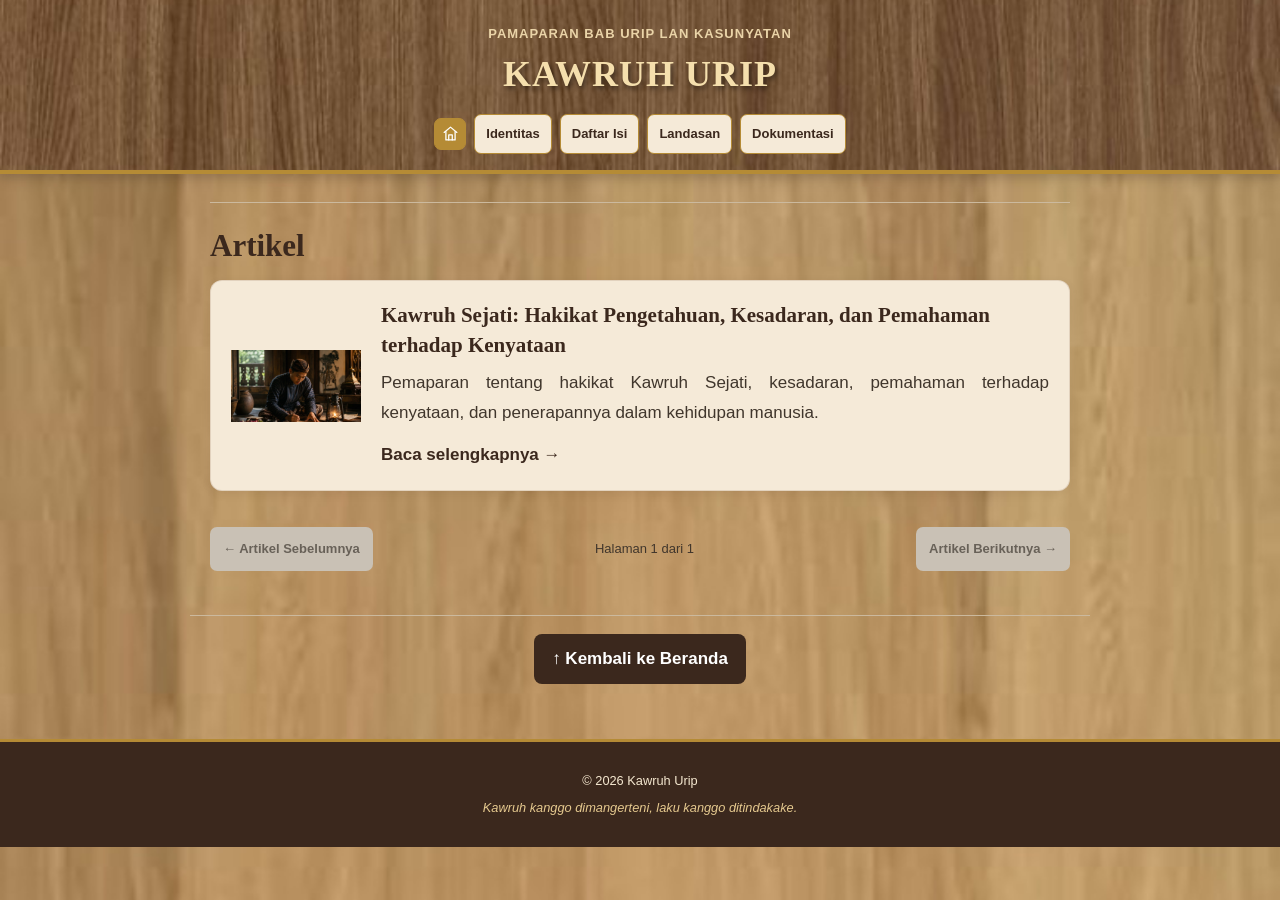
==== index.html @ ad3af2f4 "Refactor index.html for accessibility and responsiveness Updated HTML structure, improved accessibil" ====
<!DOCTYPE html>
<html lang="id">
<head>
  <meta charset="UTF-8">
  <meta name="viewport" content="width=device-width, initial-scale=1">

  <meta name="theme-color" content="#382719">
  <meta
    name="description"
    content="Kawruh Urip: pemahaman tentang hakikat kehidupan, kesadaran diri, budi pekerti, dan laku nyata dalam kehidupan manusia."
  >

  <title>Kawruh Urip | Kawruh dan Laku Kehidupan</title>

  <link rel="stylesheet" href="style.css?v=5">

  <style>
    :root {
      --cokelat: #3b281d;
      --kartu: #f5ead8;
      --teks: #40362c;
      --emas: #b58b35;
    }

    * {
      box-sizing: border-box;
    }

    html {
      scroll-behavior: smooth;
    }

    body {
      margin: 0;
      font-family: Arial, Helvetica, sans-serif;
      line-height: 1.8;
      color: var(--teks);
      background: #d8bd8b url("latar-kayu-terang.jpg")
        center top / 100% auto repeat-y;
    }

    /* KEPALA HALAMAN */
    .site-header {
      position: relative;
      padding: 22px 16px 0;
      text-align: center;
      color: white;
      background: #3b281d url("header-kayu-gelap.jpg")
        center center / cover no-repeat;
    }

    .header-shade {
      position: absolute;
      inset: 0;
      background: rgba(35, 22, 14, 0.35);
    }

    .header-content {
      position: relative;
      z-index: 1;
    }

    .eyebrow {
      margin: 0;
      font-size: 13px;
      letter-spacing: 1px;
    }

    .site-header h1 {
      margin: 6px 0 0;
      font-family: Georgia, "Times New Roman", serif;
      font-size: clamp(25px, 5vw, 36px);
      line-height: 1.3;
      letter-spacing: 1px;
    }

    /* NAVIGASI */
    nav {
      display: flex;
      flex-wrap: wrap;
      align-items: center;
      justify-content: center;
      gap: 8px;
      padding: 16px 8px;
    }

    nav a {
      display: inline-flex;
      align-items: center;
      justify-content: center;
      min-width: 0;
      padding: 7px 11px;
      border: 1px solid #b58b35;
      border-radius: 7px;
      background: #f5ead8;
      color: #3b281d;
      font-size: 13px;
      font-weight: bold;
      text-decoration: none;
      white-space: nowrap;
    }

    nav a:hover,
    nav a.terpilih {
      background: var(--emas);
      border-color: var(--emas);
      color: white;
    }

    nav a.tombol-beranda {
      flex: 0 0 32px;
      width: 32px;
      height: 32px;
      padding: 0;
    }

    nav a.tombol-beranda svg {
      display: block;
      width: 17px;
      height: 17px;
      fill: none;
      stroke: currentColor;
      stroke-width: 1.8;
      stroke-linecap: round;
      stroke-linejoin: round;
    }

    /* ISI HALAMAN */
    main {
      width: 100%;
      max-width: 900px;
      margin: 0 auto;
      padding: 24px 20px 30px;
    }

    h2 {
      margin: 0 0 14px;
      color: var(--cokelat);
      font-family: Georgia, "Times New Roman", serif;
      font-size: clamp(23px, 4.5vw, 31px);
      line-height: 1.35;
    }

    p {
      margin: 8px 0 14px;
    }

    .pemisah {
      height: 1px;
      margin: 4px 0 22px;
      border: 0;
      background: #cbb99e;
    }

    /* KARTU ARTIKEL */
    .kartu-artikel {
      display: flex;
      align-items: center;
      gap: 20px;
      padding: 20px;
      border: 1px solid rgba(112, 78, 43, 0.15);
      border-radius: 12px;
      background: var(--kartu);
      box-shadow: 0 3px 10px rgba(61, 40, 22, 0.08);
    }

    .kartu-artikel + .kartu-artikel {
      margin-top: 18px;
    }

    .gambar-artikel {
      flex: 0 0 130px;
      width: 130px;
      height: 155px;
      object-fit: contain;
      border-radius: 8px;
    }

    .isi-artikel {
      flex: 1;
      min-width: 0;
    }

    .judul-artikel {
      display: inline-block;
      margin-bottom: 8px;
      color: var(--cokelat);
      font-family: Georgia, "Times New Roman", serif;
      font-size: 21px;
      font-weight: bold;
      line-height: 1.4;
      text-decoration: none;
    }

    .ringkasan-artikel {
      margin: 0 0 12px;
      line-height: 1.75;
      text-align: justify;
      text-justify: inter-word;
    }

    .tautan {
      color: var(--cokelat);
      font-weight: bold;
      text-decoration: none;
    }

    .tautan:hover,
    .judul-artikel:hover {
      color: var(--emas);
      text-decoration: underline;
      text-underline-offset: 3px;
    }

    .pesan-kosong {
      padding: 18px;
      border: 1px solid #d2bd98;
      border-radius: 8px;
      background: #fffaf0;
      color: var(--cokelat);
    }

    /* NAVIGASI ANTARARTIKEL */
    .navigasi-artikel {
      display: flex;
      align-items: center;
      justify-content: space-between;
      gap: 10px;
      margin-top: 22px;
      padding: 14px 0;
    }

    .navigasi-artikel button {
      border: 0;
      border-radius: 7px;
      padding: 10px 13px;
      background: var(--cokelat);
      color: white;
      font-size: 13px;
      font-weight: bold;
      cursor: pointer;
    }

    .navigasi-artikel button:hover:not(:disabled) {
      background: var(--emas);
    }

    .navigasi-artikel button:disabled {
      background: #c9c1b5;
      color: #686158;
      cursor: not-allowed;
    }

    #nomor-halaman-artikel {
      color: var(--teks);
      font-size: 13px;
      text-align: center;
    }

    /* KEMBALI KE BERANDA */
    .tautan-blog {
      max-width: 900px;
      margin: 0 auto;
      padding: 18px 15px 25px;
      text-align: center;
      border-top: 1px solid #cbb99e;
    }

    .tautan-blog a {
      display: inline-block;
      padding: 10px 18px;
      border-radius: 8px;
      background: var(--cokelat);
      color: white;
      font-weight: bold;
      text-decoration: none;
    }

    .tautan-blog a:hover {
      background: var(--emas);
    }

    /* TOMBOL KEMBALI KE ATAS */
    #backToTop {
      position: fixed;
      right: 18px;
      bottom: 20px;
      z-index: 1000;
      width: 44px;
      height: 44px;
      border: 0;
      border-radius: 50%;
      background: var(--cokelat);
      color: white;
      font-size: 22px;
      font-weight: bold;
      box-shadow: 0 3px 10px rgba(0, 0, 0, 0.25);
      cursor: pointer;
      opacity: 0;
      visibility: hidden;
      transform: translateY(8px);
      transition:
        opacity 0.25s,
        transform 0.25s,
        visibility 0.25s;
    }

    #backToTop.visible {
      opacity: 1;
      visibility: visible;
      transform: translateY(0);
    }

    #backToTop:hover {
      background: var(--emas);
    }

    /* TAMPILAN TELEPON */
    @media (max-width: 560px) {
      .site-header {
        padding: 18px 12px 0;
      }

      .eyebrow {
        font-size: 11px;
      }

      nav {
        gap: 5px;
        padding: 12px 5px;
      }

      nav a {
        padding: 7px 8px;
        font-size: 11px;
      }

      nav a.tombol-beranda {
        flex-basis: 30px;
        width: 30px;
        height: 30px;
      }

      main {
        padding: 20px 17px 25px;
      }

      .kartu-artikel {
        flex-direction: column;
        align-items: stretch;
        gap: 12px;
        padding: 16px;
      }

      .gambar-artikel {
        width: 100%;
        height: 145px;
        flex-basis: auto;
      }

      .judul-artikel {
        font-size: 20px;
      }

      .ringkasan-artikel {
        text-align: justify;
        text-justify: inter-word;
      }

      .navigasi-artikel {
        gap: 6px;
      }

      .navigasi-artikel button {
        padding: 9px 8px;
        font-size: 11px;
      }

      #nomor-halaman-artikel {
        font-size: 11px;
      }

      #backToTop {
        right: 14px;
        bottom: 16px;
      }
    }

    @media (max-width: 360px) {
      nav {
        gap: 4px;
        padding-left: 4px;
        padding-right: 4px;
      }

      nav a {
        padding: 7px 6px;
        font-size: 10px;
      }

      nav a.tombol-beranda {
        flex-basis: 28px;
        width: 28px;
        height: 28px;
      }

      .navigasi-artikel button {
        padding: 8px 6px;
        font-size: 10px;
      }
    }
  </style>
</head>

<body>

  <!-- KEPALA HALAMAN -->
  <header class="site-header">
    <div class="header-shade" aria-hidden="true"></div>

    <div class="header-content">
      <p class="eyebrow">PAMAPARAN BAB URIP LAN KASUNYATAN</p>
      <h1>KAWRUH URIP</h1>

      <nav aria-label="Menu utama">
        <a
          href="index.html"
          class="tombol-beranda terpilih"
          aria-label="Beranda"
          title="Beranda"
        >
          <svg viewBox="0 0 24 24" aria-hidden="true">
            <path d="M3 10.5 12 3l9 7.5"></path>
            <path d="M5.5 9.5V21h13V9.5"></path>
            <path d="M9.5 21v-7h5v7"></path>
          </svg>
        </a>

        <a href="identitas.html">Identitas</a>
        <a href="daftar-isi.html">Daftar Isi</a>
        <a href="landasan.html">Landasan</a>
        <a href="dokumentasi.html">Dokumentasi</a>
      </nav>
    </div>
  </header>

  <!-- ISI BERANDA -->
  <main>
    <section id="beranda" aria-labelledby="judul-artikel-halaman">
      <hr class="pemisah">

      <h2 id="judul-artikel-halaman">Artikel</h2>

      <div id="daftar-artikel" aria-live="polite"></div>

      <p id="pesan-kosong" class="pesan-kosong" hidden>
        Artikel belum tersedia.
      </p>

      <div
        id="navigasi-artikel"
        class="navigasi-artikel"
        aria-label="Navigasi halaman artikel"
      >
        <button id="artikel-sebelumnya" type="button" disabled>
          ← Artikel Sebelumnya
        </button>

        <span id="nomor-halaman-artikel">Halaman 1 dari 1</span>

        <button id="artikel-berikutnya" type="button" disabled>
          Artikel Berikutnya →
        </button>
      </div>
    </section>
  </main>

  <!-- KEMBALI KE BERANDA -->
  <div class="tautan-blog">
    <a href="index.html">↑ Kembali ke Beranda</a>
  </div>

  <!-- FOOTER -->
  <div id="footer-container"></div>

  <!-- TOMBOL KEMBALI KE ATAS -->
  <button
    id="backToTop"
    class="back-to-top"
    type="button"
    aria-label="Kembali ke atas"
    title="Kembali ke atas"
  >↑</button>

  <!-- JAVASCRIPT -->
  <script src="daftar-artikel.js"></script>
  <script src="footer.js"></script>

  <script>
    (function () {
      var artikelPerHalaman = 3;
      var halamanArtikel = 0;

      var semuaArtikel = Array.isArray(window.DAFTAR_ARTIKEL)
        ? window.DAFTAR_ARTIKEL.filter(function (artikel) {
            return artikel &&
              typeof artikel.judul === "string" &&
              artikel.judul.trim() &&
              typeof artikel.url === "string" &&
              artikel.url.trim();
          })
        : [];

      var wadah = document.getElementById("daftar-artikel");
      var pesanKosong = document.getElementById("pesan-kosong");
      var tombolSebelumnya =
        document.getElementById("artikel-sebelumnya");
      var tombolBerikutnya =
        document.getElementById("artikel-berikutnya");
      var nomorHalaman =
        document.getElementById("nomor-halaman-artikel");
      var navigasiArtikel =
        document.getElementById("navigasi-artikel");

      function buatKartuArtikel(artikel) {
        var kartu = document.createElement("article");
        kartu.className = "kartu-artikel";

        if (artikel.gambar) {
          var gambar = document.createElement("img");
          gambar.src = artikel.gambar;
          gambar.alt = artikel.alt || artikel.judul;
          gambar.className = "gambar-artikel";
          gambar.loading = "lazy";
          kartu.appendChild(gambar);
        }

        var isi = document.createElement("div");
        isi.className = "isi-artikel";

        var judul = document.createElement("a");
        judul.href = artikel.url;
        judul.className = "judul-artikel";
        judul.textContent = artikel.judul;

        var ringkasan = document.createElement("p");
        ringkasan.className = "ringkasan-artikel";
        ringkasan.textContent = artikel.ringkasan || "";

        var tautan = document.createElement("a");
        tautan.href = artikel.url;
        tautan.className = "tautan";
        tautan.textContent = "Baca selengkapnya →";

        isi.append(judul, ringkasan, tautan);
        kartu.appendChild(isi);

        return kartu;
      }

      function tampilkanArtikel() {
        wadah.replaceChildren();

        if (semuaArtikel.length === 0) {
          pesanKosong.hidden = false;
          navigasiArtikel.hidden = true;
          return;
        }

        pesanKosong.hidden = true;
        navigasiArtikel.hidden = false;

        var totalHalaman = Math.ceil(
          semuaArtikel.length / artikelPerHalaman
        );

        if (halamanArtikel >= totalHalaman) {
          halamanArtikel = totalHalaman - 1;
        }

        var mulai = halamanArtikel * artikelPerHalaman;
        var artikelHalaman = semuaArtikel.slice(
          mulai,
          mulai + artikelPerHalaman
        );

        artikelHalaman.forEach(function (artikel) {
          wadah.appendChild(buatKartuArtikel(artikel));
        });

        nomorHalaman.textContent =
          "Halaman " + (halamanArtikel + 1) + " dari " + totalHalaman;

        tombolSebelumnya.disabled = halamanArtikel === 0;
        tombolBerikutnya.disabled =
          halamanArtikel >= totalHalaman - 1;
      }

      tombolSebelumnya.addEventListener("click", function () {
        if (halamanArtikel > 0) {
          halamanArtikel--;
          tampilkanArtikel();
        }
      });

      tombolBerikutnya.addEventListener("click", function () {
        var totalHalaman = Math.ceil(
          semuaArtikel.length / artikelPerHalaman
        );

        if (halamanArtikel < totalHalaman - 1) {
          halamanArtikel++;
          tampilkanArtikel();
        }
      });

      var backToTop = document.getElementById("backToTop");

      function updateBackToTop() {
        backToTop.classList.toggle(
          "visible",
          window.scrollY > 260
        );
      }

      window.addEventListener("scroll", updateBackToTop, {
        passive: true
      });

      backToTop.addEventListener("click", function () {
        window.scrollTo({
          top: 0,
          behavior: "smooth"
        });
      });

      tampilkanArtikel();
      updateBackToTop();
    })();
  </script>

</body>
</html>
---- style.css ----
/* ==========================================
   KAWRUH URIP — STYLE.CSS
   ========================================== */

:root {
  --kayu-gelap: #493222;
  --kayu-sedang: #76532f;
  --kayu-terang: #c6a477;
  --krem: #fffaf0;
  --teks: #3e3023;
  --emas: #c49a52;
}

/* RESET */
* {
  box-sizing: border-box;
}

html {
  scroll-behavior: smooth;
}

body {
  margin: 0;
  padding: 0;
  color: var(--teks);
  font-family: Georgia, "Times New Roman", serif;
  font-size: 17px;
  line-height: 1.8;
  background-color: var(--kayu-terang);
  background-image: url("latar-kayu-terang.jpg");
  background-repeat: repeat;
  background-position: left top;
}

a {
  overflow-wrap: anywhere;
}

button {
  font: inherit;
}

/* KEPALA HALAMAN */
.site-header {
  position: relative;
  padding: 38px 20px 25px;
  overflow: hidden;
  text-align: center;
  color: #fff8e9;
  background-color: var(--kayu-gelap);
  background-image: url("header-kayu-gelap.jpg");
  background-repeat: repeat;
  background-position: center top;
  border-bottom: 4px solid var(--emas);
  box-shadow: 0 4px 12px rgba(45, 29, 17, 0.25);
}

.header-shade {
  display: none;
}

.header-content {
  position: relative;
  width: 100%;
  max-width: 1100px;
  margin: 0 auto;
}

.eyebrow {
  margin: 0 0 8px;
  color: #ead4a8;
  font-size: 12px;
  font-weight: bold;
  letter-spacing: 2px;
}

.site-header h1 {
  margin: 0;
  color: #f5dfad;
  font-size: clamp(32px, 5vw, 48px);
  line-height: 1.25;
  letter-spacing: 2px;
  text-shadow: 2px 3px 5px rgba(0, 0, 0, 0.45);
}

.tagline {
  margin: 12px 0 16px;
  color: #fff4df;
  font-size: 16px;
}

/* NAVIGASI — TOMBOL HITAM DI ATAS LATAR KAYU */
#navigasi-container {
  display: block;
  width: 100%;
  margin: 12px auto 0;
  padding: 0;
  background: transparent;
}

#navigasi-container .menu-utama,
#navigasi-container .navigasi-utama {
  display: flex;
  flex-direction: row;
  flex-wrap: wrap;
  justify-content: center;
  align-items: center;
  gap: 8px;
  width: 100%;
  margin: 0 auto;
  padding: 8px 0;
  list-style: none;
  background: transparent;
  border: none;
  box-shadow: none;
}

#navigasi-container .menu-utama li,
#navigasi-container .navigasi-utama li {
  margin: 0;
  padding: 0;
  list-style: none;
}

#navigasi-container .menu-utama a,
#navigasi-container .navigasi-utama a,
#navigasi-container a.tombol-beranda {
  display: inline-flex;
  align-items: center;
  justify-content: center;
  min-height: 36px;
  margin: 0;
  padding: 8px 13px;
  border: none;
  border-radius: 6px;
  background: #17120e;
  color: #ffffff;
  font-family: Arial, sans-serif;
  font-size: 13px;
  font-weight: bold;
  line-height: 1.4;
  text-align: center;
  text-decoration: none;
  white-space: nowrap;
  box-shadow: none;
  cursor: pointer;
}

#navigasi-container .menu-utama a:hover,
#navigasi-container .menu-utama a.terpilih,
#navigasi-container .navigasi-utama a:hover,
#navigasi-container .navigasi-utama a.terpilih,
#navigasi-container a.tombol-beranda:hover {
  background: #000000;
  color: #ffffff;
}

#navigasi-container .menu-utama a.tombol-beranda {
  width: 36px;
  min-width: 36px;
  height: 36px;
  padding: 0;
}

#navigasi-container .menu-utama a.tombol-beranda svg {
  display: block;
  width: 18px;
  height: 18px;
  fill: none;
  stroke: #ffffff;
  stroke-width: 1.8;
  stroke-linecap: round;
  stroke-linejoin: round;
}

/* AREA ISI */
.page-wrap {
  width: min(1100px, calc(100% - 36px));
  margin: 32px auto;
}

.content-card,
.content-panel,
.article-content {
  padding: 26px;
  border: 1px solid #d2bd98;
  border-radius: 10px;
  background: var(--krem);
  color: var(--teks);
  box-shadow: 0 4px 14px rgba(63, 43, 25, 0.12);
}

.content-card > h2,
.content-panel > h2 {
  margin-top: 0;
  padding-bottom: 12px;
  border-bottom: 2px solid var(--emas);
  color: var(--kayu-gelap);
  font-size: 26px;
  line-height: 1.4;
}

.content-card h3,
.content-panel h3 {
  color: var(--kayu-gelap);
}

.content-card p,
.content-panel p,
.article-content p {
  line-height: 1.85;
}

/* PANEL IDENTITAS */
.identitas-panel {
  padding: 24px;
  line-height: 1.9;
}

.identitas-panel h2 {
  margin-top: 0;
  color: var(--kayu-gelap);
}

.identitas-panel h3 {
  margin-top: 26px;
  color: #65472e;
}

.identitas-panel p {
  margin-bottom: 16px;
  text-align: justify;
}

/* KARTU ARTIKEL BERANDA */
.artikel-beranda {
  display: grid;
  grid-template-columns: repeat(3, minmax(0, 1fr));
  gap: 18px;
  margin-top: 20px;
}

.kartu-beranda {
  min-width: 0;
  overflow: hidden;
  border: 1px solid #d2bd98;
  border-radius: 10px;
  background: var(--krem);
  color: var(--teks);
  box-shadow: 0 3px 8px rgba(63, 43, 25, 0.08);
}

.kartu-beranda img {
  display: block;
  width: 100%;
  aspect-ratio: 16 / 9;
  object-fit: cover;
}

.isi-kartu-beranda {
  padding: 15px;
}

.isi-kartu-beranda h2 {
  margin: 0 0 10px;
  color: var(--kayu-gelap);
  font-size: 18px;
  line-height: 1.5;
}

.isi-kartu-beranda p {
  font-size: 14px;
  line-height: 1.7;
}

.tautan-kartu-beranda {
  display: inline-block;
  margin-top: 8px;
  padding: 8px 12px;
  border: 1px solid #987447;
  border-radius: 6px;
  background: #17120e;
  color: #ffffff;
  text-decoration: none;
  font-size: 13px;
  font-weight: bold;
}

.tautan-kartu-beranda:hover {
  background: #000000;
  border-color: var(--emas);
}

.pesan-artikel {
  padding: 16px 0;
  line-height: 1.7;
}

.pesan-artikel[hidden] {
  display: none;
}

.tautan-daftar-lengkap {
  margin-top: 24px;
  text-align: center;
}

.tautan-daftar-lengkap a {
  color: var(--kayu-gelap);
  font-weight: bold;
}

/* DAFTAR ISI */
.daftar-isi,
.article-list {
  margin: 0;
  padding-left: 24px;
}

.daftar-isi li,
.article-list li {
  margin-bottom: 12px;
  padding-left: 4px;
}

.daftar-isi a,
.article-list a {
  color: var(--kayu-gelap);
  font-weight: bold;
  text-decoration: none;
}

.daftar-isi a:hover,
.article-list a:hover {
  color: #76532f;
  text-decoration: underline;
}

/* TOMBOL UMUM */
.button,
.btn {
  display: inline-block;
  padding: 10px 16px;
  border: 1px solid #76532f;
  border-radius: 6px;
  background: #17120e;
  color: #ffffff;
  text-decoration: none;
  cursor: pointer;
}

.button:hover,
.btn:hover {
  background: #000000;
}

/* GAMBAR IDENTITAS */
.gambar-identitas {
  display: block;
  width: min(100%, 420px);
  margin: 20px auto;
  border: 3px solid #d2bd98;
  border-radius: 8px;
  box-shadow: 0 4px 12px rgba(0, 0, 0, 0.15);
  object-fit: cover;
}

/* KUTIPAN */
blockquote {
  margin: 24px 0;
  padding: 14px 20px;
  border-left: 4px solid var(--emas);
  background: #f5ecd9;
  color: #493b2c;
  font-style: italic;
}

/* TOMBOL BERBAGI */
.tombol-share {
  display: flex;
  flex-direction: row;
  flex-wrap: nowrap;
  justify-content: center;
  align-items: center;
  gap: 14px;
  width: 100%;
  margin: 24px auto;
  text-align: center;
}

.tombol-share a,
.tombol-share button {
  display: inline-flex;
  flex: 0 0 34px;
  align-items: center;
  justify-content: center;
  width: 34px;
  height: 34px;
  padding: 0;
  border: none;
  background: transparent;
  cursor: pointer;
}

.tombol-share img {
  display: block;
  width: 28px;
  height: 28px;
  object-fit: contain;
}

/* FOOTER */
.site-footer {
  margin-top: 40px;
  padding: 26px 20px;
  border-top: 4px solid var(--emas);
  text-align: center;
  color: #fff8e9;
  background-color: var(--kayu-gelap);
  background-image: url("header-kayu-gelap.jpg");
  background-repeat: repeat;
  background-position: center top;
}

.footer-title {
  margin: 0 0 5px;
  color: #f5dfad;
  font-size: 20px;
  font-weight: bold;
  letter-spacing: 1px;
}

.copyright {
  margin: 0;
  color: #fff4df;
  font-size: 13px;
}

/* KEMBALI KE ATAS */
.back-to-top {
  position: fixed;
  right: 20px;
  bottom: 20px;
  z-index: 1000;
  display: none;
  width: 46px;
  height: 46px;
  padding: 0;
  border: 1px solid var(--emas);
  border-radius: 50%;
  background: #17120e;
  color: #ffffff;
  font-size: 25px;
  line-height: 1;
  cursor: pointer;
  box-shadow: 0 3px 10px rgba(0, 0, 0, 0.25);
}

.back-to-top:hover {
  background: #000000;
}

.back-to-top.show,
.back-to-top.visible {
  display: block;
}

/* TABLET */
@media (max-width: 900px) {
  .artikel-beranda {
    grid-template-columns: repeat(2, minmax(0, 1fr));
  }

  .page-wrap {
    width: calc(100% - 28px);
  }
}

/* PONSEL */
@media (max-width: 700px) {
  body {
    font-size: 16px;
  }

  .site-header {
    padding: 28px 14px 22px;
  }

  .eyebrow {
    font-size: 10px;
    letter-spacing: 1.4px;
  }

  .tagline {
    font-size: 14px;
  }

  #navigasi-container .menu-utama,
  #navigasi-container .navigasi-utama {
    gap: 5px;
    padding: 6px 0;
  }

  #navigasi-container .menu-utama a,
  #navigasi-container .navigasi-utama a,
  #navigasi-container a.tombol-beranda {
    min-height: 34px;
    padding: 7px 9px;
    font-size: 11px;
  }

  #navigasi-container .menu-utama a.tombol-beranda {
    width: 32px;
    min-width: 32px;
    height: 32px;
    padding: 0;
  }

  .page-wrap {
    width: calc(100% - 22px);
    margin: 20px auto;
  }

  .content-card,
  .content-panel,
  .article-content,
  .identitas-panel {
    padding: 18px;
  }

  .content-card > h2,
  .content-panel > h2 {
    font-size: 23px;
  }

  .artikel-beranda {
    grid-template-columns: 1fr;
    gap: 16px;
  }

  .site-footer {
    margin-top: 28px;
    padding: 22px 14px;
  }

  .back-to-top {
    right: 14px;
    bottom: 14px;
  }
}

/* PONSEL KECIL */
@media (max-width: 360px) {
  #navigasi-container .menu-utama,
  #navigasi-container .navigasi-utama {
    gap: 3px;
  }

  #navigasi-container .menu-utama a,
  #navigasi-container .navigasi-utama a,
  #navigasi-container a.tombol-beranda {
    padding: 7px 6px;
    font-size: 10px;
  }
}

/* AKSESIBILITAS */
@media (prefers-reduced-motion: reduce) {
  html {
    scroll-behavior: auto;
  }

  *,
  *::before,
  *::after {
    transition-duration: 0.01ms !important;
    animation-duration: 0.01ms !important;
    animation-iteration-count: 1 !important;
  }
}

.article-content p {
  text-align: justify;
  text-justify: inter-word;
}
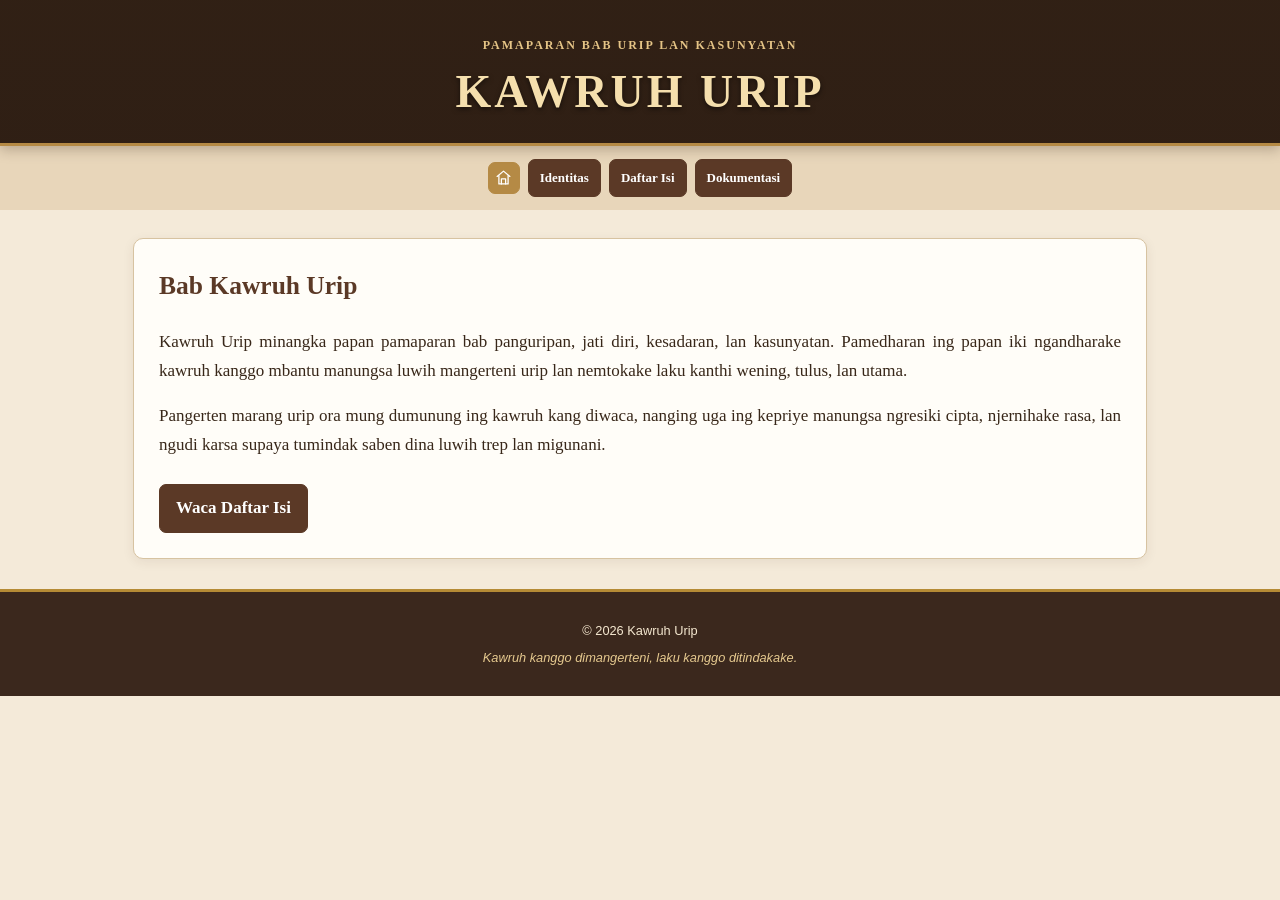
==== commit d181e65e: "Update index.html" ====
--- a/index.html
+++ b/index.html
@@ -7,81 +7,93 @@
   <meta name="theme-color" content="#382719">
   <meta
     name="description"
-    content="Kawruh Urip: pemahaman tentang hakikat kehidupan, kesadaran diri, budi pekerti, dan laku nyata dalam kehidupan manusia."
+    content="Kawruh Urip, kumpulan pemaparan tentang kehidupan, jati diri, kesadaran, dan kasunyatan."
   >
 
-  <title>Kawruh Urip | Kawruh dan Laku Kehidupan</title>
+  <title>Kawruh Urip | Pamaparan Bab Urip lan Kasunyatan</title>
 
   <link rel="stylesheet" href="style.css?v=5">
 
   <style>
     :root {
-      --cokelat: #3b281d;
-      --kartu: #f5ead8;
-      --teks: #40362c;
-      --emas: #b58b35;
+      --cokelat: #5b3926;
+      --emas: #b58a45;
+      --krem: #f4ead9;
+      --putih: #fffdf8;
+      --teks: #382719;
     }
 
     * {
       box-sizing: border-box;
     }
 
-    html {
-      scroll-behavior: smooth;
-    }
-
     body {
       margin: 0;
-      font-family: Arial, Helvetica, sans-serif;
-      line-height: 1.8;
+      background: var(--krem);
       color: var(--teks);
-      background: #d8bd8b url("latar-kayu-terang.jpg")
-        center top / 100% auto repeat-y;
-    }
-
-    /* KEPALA HALAMAN */
+      font-family: Georgia, "Times New Roman", serif;
+      line-height: 1.7;
+    }
+
     .site-header {
       position: relative;
-      padding: 22px 16px 0;
+      overflow: hidden;
+      padding: 35px 16px 22px;
       text-align: center;
-      color: white;
-      background: #3b281d url("header-kayu-gelap.jpg")
-        center center / cover no-repeat;
+      color: #f8e8c5;
+      background:
+        linear-gradient(
+          rgba(45, 29, 19, 0.68),
+          rgba(45, 29, 19, 0.78)
+        ),
+        url("gambar/kayu.jpg") center/cover,
+        #382719;
+      border-bottom: 3px solid var(--emas);
     }
 
     .header-shade {
       position: absolute;
       inset: 0;
-      background: rgba(35, 22, 14, 0.35);
+      background: linear-gradient(
+        135deg,
+        rgba(181, 138, 69, 0.12),
+        transparent 55%
+      );
+      pointer-events: none;
     }
 
     .header-content {
       position: relative;
       z-index: 1;
+      max-width: 1100px;
+      margin: 0 auto;
     }
 
     .eyebrow {
+      margin: 0 0 8px;
+      color: #e5c486;
+      font-size: 12px;
+      letter-spacing: 2px;
+      font-weight: bold;
+    }
+
+    .site-header h1 {
       margin: 0;
-      font-size: 13px;
-      letter-spacing: 1px;
-    }
-
-    .site-header h1 {
-      margin: 6px 0 0;
-      font-family: Georgia, "Times New Roman", serif;
-      font-size: clamp(25px, 5vw, 36px);
-      line-height: 1.3;
-      letter-spacing: 1px;
-    }
-
-    /* NAVIGASI */
+      color: #f5dfad;
+      font-size: clamp(30px, 5vw, 46px);
+      letter-spacing: 3px;
+      line-height: 1.25;
+      text-shadow: 0 2px 5px rgba(0, 0, 0, 0.55);
+    }
+
     nav {
       display: flex;
       flex-wrap: wrap;
       align-items: center;
       justify-content: center;
       gap: 8px;
-      padding: 16px 8px;
+      padding: 13px 8px;
+      background: #e8d6ba;
     }
 
     nav a {
@@ -90,10 +102,10 @@
       justify-content: center;
       min-width: 0;
       padding: 7px 11px;
-      border: 1px solid #b58b35;
+      border: 1px solid var(--cokelat);
       border-radius: 7px;
-      background: #f5ead8;
-      color: #3b281d;
+      background: var(--cokelat);
+      color: white;
       font-size: 13px;
       font-weight: bold;
       text-decoration: none;
@@ -119,210 +131,66 @@
       width: 17px;
       height: 17px;
       fill: none;
-      stroke: currentColor;
+      stroke: white;
       stroke-width: 1.8;
       stroke-linecap: round;
       stroke-linejoin: round;
     }
 
-    /* ISI HALAMAN */
     main {
-      width: 100%;
-      max-width: 900px;
-      margin: 0 auto;
-      padding: 24px 20px 30px;
-    }
-
-    h2 {
-      margin: 0 0 14px;
+      max-width: 1050px;
+      margin: 28px auto;
+      padding: 0 18px;
+    }
+
+    .konten-utama {
+      padding: 25px;
+      background: var(--putih);
+      border: 1px solid #d7c3a1;
+      border-radius: 10px;
+      box-shadow: 0 3px 12px rgba(62, 40, 22, 0.08);
+    }
+
+    .konten-utama h2 {
+      margin-top: 0;
       color: var(--cokelat);
-      font-family: Georgia, "Times New Roman", serif;
-      font-size: clamp(23px, 4.5vw, 31px);
-      line-height: 1.35;
-    }
-
-    p {
-      margin: 8px 0 14px;
-    }
-
-    .pemisah {
-      height: 1px;
-      margin: 4px 0 22px;
-      border: 0;
-      background: #cbb99e;
-    }
-
-    /* KARTU ARTIKEL */
-    .kartu-artikel {
-      display: flex;
-      align-items: center;
-      gap: 20px;
-      padding: 20px;
-      border: 1px solid rgba(112, 78, 43, 0.15);
-      border-radius: 12px;
-      background: var(--kartu);
-      box-shadow: 0 3px 10px rgba(61, 40, 22, 0.08);
-    }
-
-    .kartu-artikel + .kartu-artikel {
-      margin-top: 18px;
-    }
-
-    .gambar-artikel {
-      flex: 0 0 130px;
-      width: 130px;
-      height: 155px;
-      object-fit: contain;
-      border-radius: 8px;
-    }
-
-    .isi-artikel {
-      flex: 1;
-      min-width: 0;
-    }
-
-    .judul-artikel {
+    }
+
+    .konten-utama p {
+      margin: 0 0 16px;
+      text-align: justify;
+    }
+
+    .tautan-daftar-isi {
       display: inline-block;
-      margin-bottom: 8px;
-      color: var(--cokelat);
-      font-family: Georgia, "Times New Roman", serif;
-      font-size: 21px;
-      font-weight: bold;
-      line-height: 1.4;
-      text-decoration: none;
-    }
-
-    .ringkasan-artikel {
-      margin: 0 0 12px;
-      line-height: 1.75;
-      text-align: justify;
-      text-justify: inter-word;
-    }
-
-    .tautan {
-      color: var(--cokelat);
+      margin-top: 8px;
+      padding: 9px 16px;
+      border: 1px solid var(--cokelat);
+      border-radius: 7px;
+      background: var(--cokelat);
+      color: white;
       font-weight: bold;
       text-decoration: none;
     }
 
-    .tautan:hover,
-    .judul-artikel:hover {
-      color: var(--emas);
-      text-decoration: underline;
-      text-underline-offset: 3px;
-    }
-
-    .pesan-kosong {
-      padding: 18px;
-      border: 1px solid #d2bd98;
-      border-radius: 8px;
-      background: #fffaf0;
-      color: var(--cokelat);
-    }
-
-    /* NAVIGASI ANTARARTIKEL */
-    .navigasi-artikel {
-      display: flex;
-      align-items: center;
-      justify-content: space-between;
-      gap: 10px;
-      margin-top: 22px;
-      padding: 14px 0;
-    }
-
-    .navigasi-artikel button {
-      border: 0;
-      border-radius: 7px;
-      padding: 10px 13px;
-      background: var(--cokelat);
-      color: white;
-      font-size: 13px;
-      font-weight: bold;
-      cursor: pointer;
-    }
-
-    .navigasi-artikel button:hover:not(:disabled) {
+    .tautan-daftar-isi:hover {
       background: var(--emas);
-    }
-
-    .navigasi-artikel button:disabled {
-      background: #c9c1b5;
-      color: #686158;
-      cursor: not-allowed;
-    }
-
-    #nomor-halaman-artikel {
-      color: var(--teks);
-      font-size: 13px;
-      text-align: center;
-    }
-
-    /* KEMBALI KE BERANDA */
-    .tautan-blog {
-      max-width: 900px;
-      margin: 0 auto;
-      padding: 18px 15px 25px;
-      text-align: center;
-      border-top: 1px solid #cbb99e;
-    }
-
-    .tautan-blog a {
-      display: inline-block;
-      padding: 10px 18px;
-      border-radius: 8px;
-      background: var(--cokelat);
-      color: white;
-      font-weight: bold;
-      text-decoration: none;
-    }
-
-    .tautan-blog a:hover {
-      background: var(--emas);
-    }
-
-    /* TOMBOL KEMBALI KE ATAS */
-    #backToTop {
-      position: fixed;
-      right: 18px;
-      bottom: 20px;
-      z-index: 1000;
-      width: 44px;
-      height: 44px;
-      border: 0;
-      border-radius: 50%;
-      background: var(--cokelat);
-      color: white;
-      font-size: 22px;
-      font-weight: bold;
-      box-shadow: 0 3px 10px rgba(0, 0, 0, 0.25);
-      cursor: pointer;
-      opacity: 0;
-      visibility: hidden;
-      transform: translateY(8px);
-      transition:
-        opacity 0.25s,
-        transform 0.25s,
-        visibility 0.25s;
-    }
-
-    #backToTop.visible {
-      opacity: 1;
-      visibility: visible;
-      transform: translateY(0);
-    }
-
-    #backToTop:hover {
-      background: var(--emas);
-    }
-
-    /* TAMPILAN TELEPON */
+      border-color: var(--emas);
+      color: white;
+    }
+
     @media (max-width: 560px) {
       .site-header {
-        padding: 18px 12px 0;
+        padding: 28px 12px 18px;
       }
 
       .eyebrow {
-        font-size: 11px;
+        font-size: 10px;
+        letter-spacing: 1.5px;
+      }
+
+      .site-header h1 {
+        letter-spacing: 2px;
       }
 
       nav {
@@ -342,55 +210,18 @@
       }
 
       main {
-        padding: 20px 17px 25px;
-      }
-
-      .kartu-artikel {
-        flex-direction: column;
-        align-items: stretch;
-        gap: 12px;
-        padding: 16px;
-      }
-
-      .gambar-artikel {
-        width: 100%;
-        height: 145px;
-        flex-basis: auto;
-      }
-
-      .judul-artikel {
-        font-size: 20px;
-      }
-
-      .ringkasan-artikel {
-        text-align: justify;
-        text-justify: inter-word;
-      }
-
-      .navigasi-artikel {
-        gap: 6px;
-      }
-
-      .navigasi-artikel button {
-        padding: 9px 8px;
-        font-size: 11px;
-      }
-
-      #nomor-halaman-artikel {
-        font-size: 11px;
-      }
-
-      #backToTop {
-        right: 14px;
-        bottom: 16px;
+        margin: 18px auto;
+        padding: 0 12px;
+      }
+
+      .konten-utama {
+        padding: 18px;
       }
     }
 
     @media (max-width: 360px) {
       nav {
         gap: 4px;
-        padding-left: 4px;
-        padding-right: 4px;
       }
 
       nav a {
@@ -403,241 +234,62 @@
         width: 28px;
         height: 28px;
       }
-
-      .navigasi-artikel button {
-        padding: 8px 6px;
-        font-size: 10px;
-      }
     }
   </style>
 </head>
 
 <body>
 
-  <!-- KEPALA HALAMAN -->
   <header class="site-header">
     <div class="header-shade" aria-hidden="true"></div>
 
     <div class="header-content">
       <p class="eyebrow">PAMAPARAN BAB URIP LAN KASUNYATAN</p>
       <h1>KAWRUH URIP</h1>
-
-      <nav aria-label="Menu utama">
-        <a
-          href="index.html"
-          class="tombol-beranda terpilih"
-          aria-label="Beranda"
-          title="Beranda"
-        >
-          <svg viewBox="0 0 24 24" aria-hidden="true">
-            <path d="M3 10.5 12 3l9 7.5"></path>
-            <path d="M5.5 9.5V21h13V9.5"></path>
-            <path d="M9.5 21v-7h5v7"></path>
-          </svg>
-        </a>
-
-        <a href="identitas.html">Identitas</a>
-        <a href="daftar-isi.html">Daftar Isi</a>
-        <a href="landasan.html">Landasan</a>
-        <a href="dokumentasi.html">Dokumentasi</a>
-      </nav>
     </div>
   </header>
 
-  <!-- ISI BERANDA -->
+  <nav aria-label="Navigasi utama">
+    <a class="tombol-beranda terpilih" href="index.html" aria-label="Beranda" title="Beranda">
+      <svg viewBox="0 0 24 24" aria-hidden="true">
+        <path d="M3 10.5 12 3l9 7.5"></path>
+        <path d="M5.5 9.5V21h13V9.5"></path>
+        <path d="M9 21v-7h6v7"></path>
+      </svg>
+    </a>
+    <a href="identitas.html">Identitas</a>
+    <a href="daftar-isi.html">Daftar Isi</a>
+    <a href="dokumentasi.html">Dokumentasi</a>
+  </nav>
+
   <main>
-    <section id="beranda" aria-labelledby="judul-artikel-halaman">
-      <hr class="pemisah">
-
-      <h2 id="judul-artikel-halaman">Artikel</h2>
-
-      <div id="daftar-artikel" aria-live="polite"></div>
-
-      <p id="pesan-kosong" class="pesan-kosong" hidden>
-        Artikel belum tersedia.
+    <section class="konten-utama">
+      <h2>Bab Kawruh Urip</h2>
+
+      <p>
+        Kawruh Urip minangka papan pamaparan bab panguripan,
+        jati diri, kesadaran, lan kasunyatan. Pamedharan ing
+        papan iki ngandharake kawruh kanggo mbantu manungsa
+        luwih mangerteni urip lan nemtokake laku kanthi wening,
+        tulus, lan utama.
       </p>
 
-      <div
-        id="navigasi-artikel"
-        class="navigasi-artikel"
-        aria-label="Navigasi halaman artikel"
-      >
-        <button id="artikel-sebelumnya" type="button" disabled>
-          ← Artikel Sebelumnya
-        </button>
-
-        <span id="nomor-halaman-artikel">Halaman 1 dari 1</span>
-
-        <button id="artikel-berikutnya" type="button" disabled>
-          Artikel Berikutnya →
-        </button>
-      </div>
+      <p>
+        Pangerten marang urip ora mung dumunung ing kawruh
+        kang diwaca, nanging uga ing kepriye manungsa
+        ngresiki cipta, njernihake rasa, lan ngudi karsa
+        supaya tumindak saben dina luwih trep lan migunani.
+      </p>
+
+      <a class="tautan-daftar-isi" href="daftar-isi.html">
+        Waca Daftar Isi
+      </a>
     </section>
   </main>
 
-  <!-- KEMBALI KE BERANDA -->
-  <div class="tautan-blog">
-    <a href="index.html">↑ Kembali ke Beranda</a>
-  </div>
-
-  <!-- FOOTER -->
   <div id="footer-container"></div>
 
-  <!-- TOMBOL KEMBALI KE ATAS -->
-  <button
-    id="backToTop"
-    class="back-to-top"
-    type="button"
-    aria-label="Kembali ke atas"
-    title="Kembali ke atas"
-  >↑</button>
-
-  <!-- JAVASCRIPT -->
-  <script src="daftar-artikel.js"></script>
   <script src="footer.js"></script>
-
-  <script>
-    (function () {
-      var artikelPerHalaman = 3;
-      var halamanArtikel = 0;
-
-      var semuaArtikel = Array.isArray(window.DAFTAR_ARTIKEL)
-        ? window.DAFTAR_ARTIKEL.filter(function (artikel) {
-            return artikel &&
-              typeof artikel.judul === "string" &&
-              artikel.judul.trim() &&
-              typeof artikel.url === "string" &&
-              artikel.url.trim();
-          })
-        : [];
-
-      var wadah = document.getElementById("daftar-artikel");
-      var pesanKosong = document.getElementById("pesan-kosong");
-      var tombolSebelumnya =
-        document.getElementById("artikel-sebelumnya");
-      var tombolBerikutnya =
-        document.getElementById("artikel-berikutnya");
-      var nomorHalaman =
-        document.getElementById("nomor-halaman-artikel");
-      var navigasiArtikel =
-        document.getElementById("navigasi-artikel");
-
-      function buatKartuArtikel(artikel) {
-        var kartu = document.createElement("article");
-        kartu.className = "kartu-artikel";
-
-        if (artikel.gambar) {
-          var gambar = document.createElement("img");
-          gambar.src = artikel.gambar;
-          gambar.alt = artikel.alt || artikel.judul;
-          gambar.className = "gambar-artikel";
-          gambar.loading = "lazy";
-          kartu.appendChild(gambar);
-        }
-
-        var isi = document.createElement("div");
-        isi.className = "isi-artikel";
-
-        var judul = document.createElement("a");
-        judul.href = artikel.url;
-        judul.className = "judul-artikel";
-        judul.textContent = artikel.judul;
-
-        var ringkasan = document.createElement("p");
-        ringkasan.className = "ringkasan-artikel";
-        ringkasan.textContent = artikel.ringkasan || "";
-
-        var tautan = document.createElement("a");
-        tautan.href = artikel.url;
-        tautan.className = "tautan";
-        tautan.textContent = "Baca selengkapnya →";
-
-        isi.append(judul, ringkasan, tautan);
-        kartu.appendChild(isi);
-
-        return kartu;
-      }
-
-      function tampilkanArtikel() {
-        wadah.replaceChildren();
-
-        if (semuaArtikel.length === 0) {
-          pesanKosong.hidden = false;
-          navigasiArtikel.hidden = true;
-          return;
-        }
-
-        pesanKosong.hidden = true;
-        navigasiArtikel.hidden = false;
-
-        var totalHalaman = Math.ceil(
-          semuaArtikel.length / artikelPerHalaman
-        );
-
-        if (halamanArtikel >= totalHalaman) {
-          halamanArtikel = totalHalaman - 1;
-        }
-
-        var mulai = halamanArtikel * artikelPerHalaman;
-        var artikelHalaman = semuaArtikel.slice(
-          mulai,
-          mulai + artikelPerHalaman
-        );
-
-        artikelHalaman.forEach(function (artikel) {
-          wadah.appendChild(buatKartuArtikel(artikel));
-        });
-
-        nomorHalaman.textContent =
-          "Halaman " + (halamanArtikel + 1) + " dari " + totalHalaman;
-
-        tombolSebelumnya.disabled = halamanArtikel === 0;
-        tombolBerikutnya.disabled =
-          halamanArtikel >= totalHalaman - 1;
-      }
-
-      tombolSebelumnya.addEventListener("click", function () {
-        if (halamanArtikel > 0) {
-          halamanArtikel--;
-          tampilkanArtikel();
-        }
-      });
-
-      tombolBerikutnya.addEventListener("click", function () {
-        var totalHalaman = Math.ceil(
-          semuaArtikel.length / artikelPerHalaman
-        );
-
-        if (halamanArtikel < totalHalaman - 1) {
-          halamanArtikel++;
-          tampilkanArtikel();
-        }
-      });
-
-      var backToTop = document.getElementById("backToTop");
-
-      function updateBackToTop() {
-        backToTop.classList.toggle(
-          "visible",
-          window.scrollY > 260
-        );
-      }
-
-      window.addEventListener("scroll", updateBackToTop, {
-        passive: true
-      });
-
-      backToTop.addEventListener("click", function () {
-        window.scrollTo({
-          top: 0,
-          behavior: "smooth"
-        });
-      });
-
-      tampilkanArtikel();
-      updateBackToTop();
-    })();
-  </script>
 
 </body>
 </html>
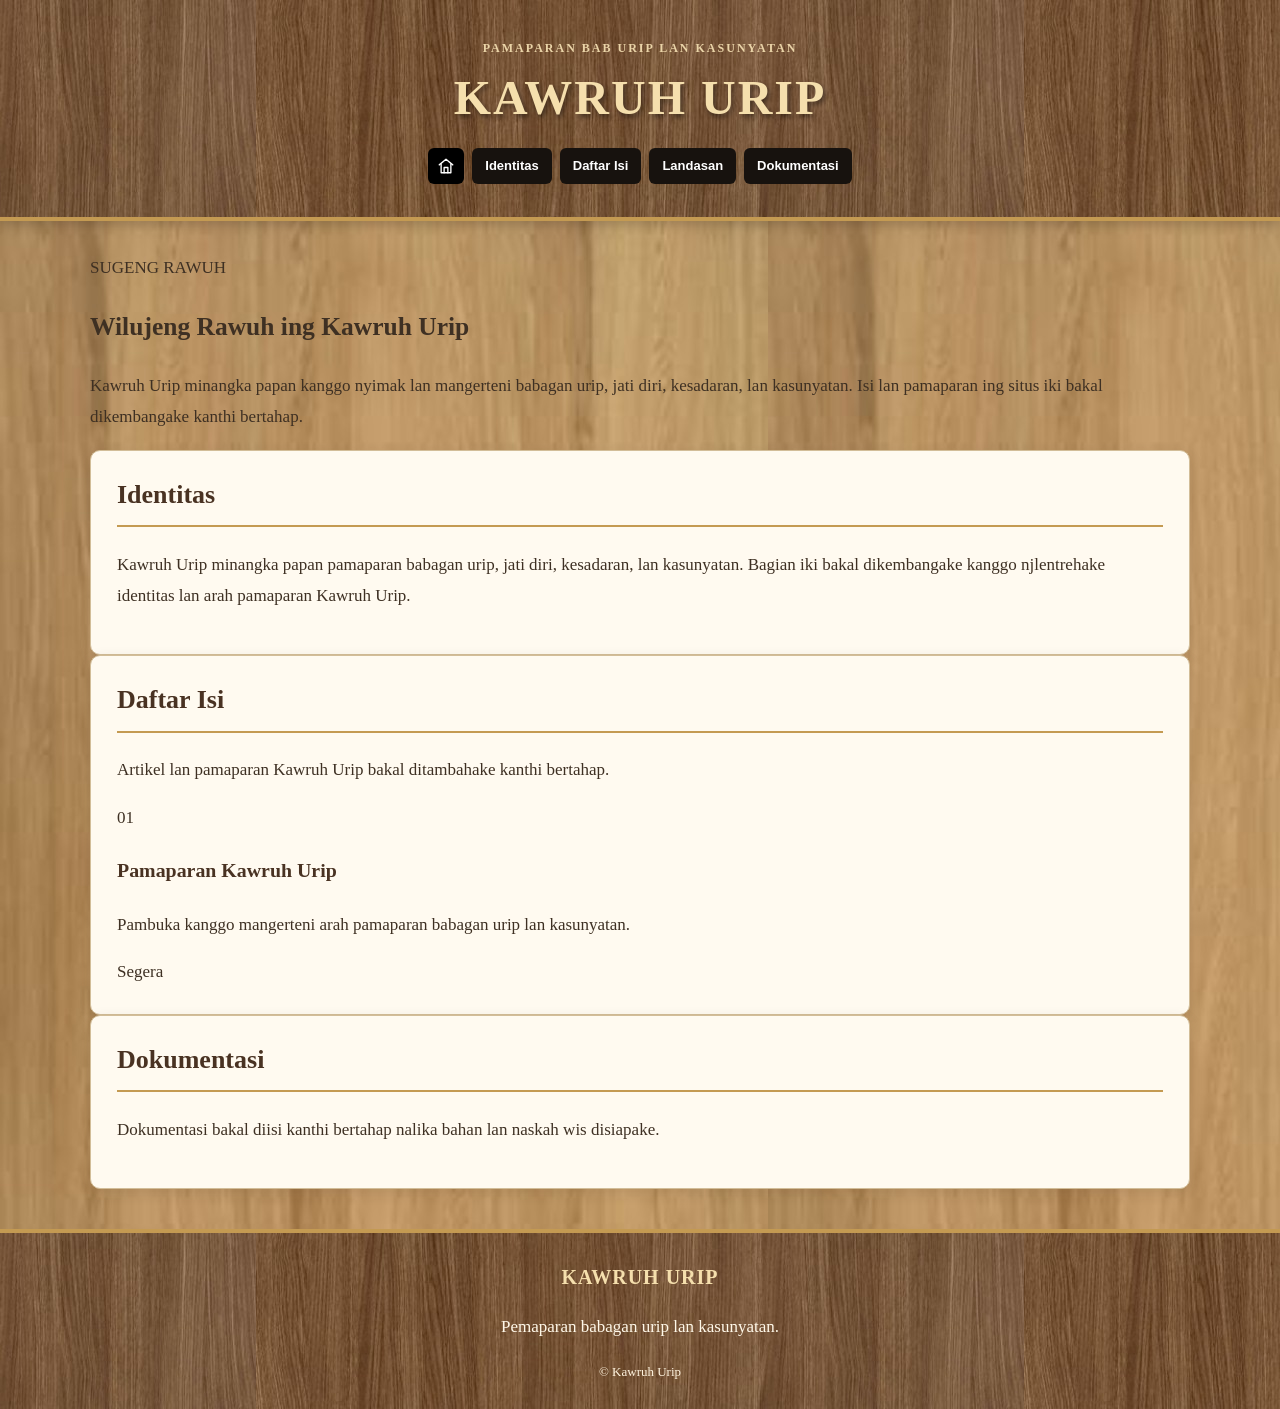
==== commit 51142435: "Revise HTML structure and content for clarity Updated meta description and title for clarity. Added " ====
--- a/index.html
+++ b/index.html
@@ -4,292 +4,116 @@
   <meta charset="UTF-8">
   <meta name="viewport" content="width=device-width, initial-scale=1">
 
-  <meta name="theme-color" content="#382719">
   <meta
     name="description"
-    content="Kawruh Urip, kumpulan pemaparan tentang kehidupan, jati diri, kesadaran, dan kasunyatan."
+    content="Kawruh Urip: pemaparan tentang urip, jati diri, kesadaran, dan kasunyatan."
   >
+  <meta name="theme-color" content="#382719">
 
-  <title>Kawruh Urip | Pamaparan Bab Urip lan Kasunyatan</title>
+  <title>Kawruh Urip | Pemaparan Bab Urip lan Kasunyatan</title>
 
   <link rel="stylesheet" href="style.css?v=5">
-
-  <style>
-    :root {
-      --cokelat: #5b3926;
-      --emas: #b58a45;
-      --krem: #f4ead9;
-      --putih: #fffdf8;
-      --teks: #382719;
-    }
-
-    * {
-      box-sizing: border-box;
-    }
-
-    body {
-      margin: 0;
-      background: var(--krem);
-      color: var(--teks);
-      font-family: Georgia, "Times New Roman", serif;
-      line-height: 1.7;
-    }
-
-    .site-header {
-      position: relative;
-      overflow: hidden;
-      padding: 35px 16px 22px;
-      text-align: center;
-      color: #f8e8c5;
-      background:
-        linear-gradient(
-          rgba(45, 29, 19, 0.68),
-          rgba(45, 29, 19, 0.78)
-        ),
-        url("gambar/kayu.jpg") center/cover,
-        #382719;
-      border-bottom: 3px solid var(--emas);
-    }
-
-    .header-shade {
-      position: absolute;
-      inset: 0;
-      background: linear-gradient(
-        135deg,
-        rgba(181, 138, 69, 0.12),
-        transparent 55%
-      );
-      pointer-events: none;
-    }
-
-    .header-content {
-      position: relative;
-      z-index: 1;
-      max-width: 1100px;
-      margin: 0 auto;
-    }
-
-    .eyebrow {
-      margin: 0 0 8px;
-      color: #e5c486;
-      font-size: 12px;
-      letter-spacing: 2px;
-      font-weight: bold;
-    }
-
-    .site-header h1 {
-      margin: 0;
-      color: #f5dfad;
-      font-size: clamp(30px, 5vw, 46px);
-      letter-spacing: 3px;
-      line-height: 1.25;
-      text-shadow: 0 2px 5px rgba(0, 0, 0, 0.55);
-    }
-
-    nav {
-      display: flex;
-      flex-wrap: wrap;
-      align-items: center;
-      justify-content: center;
-      gap: 8px;
-      padding: 13px 8px;
-      background: #e8d6ba;
-    }
-
-    nav a {
-      display: inline-flex;
-      align-items: center;
-      justify-content: center;
-      min-width: 0;
-      padding: 7px 11px;
-      border: 1px solid var(--cokelat);
-      border-radius: 7px;
-      background: var(--cokelat);
-      color: white;
-      font-size: 13px;
-      font-weight: bold;
-      text-decoration: none;
-      white-space: nowrap;
-    }
-
-    nav a:hover,
-    nav a.terpilih {
-      background: var(--emas);
-      border-color: var(--emas);
-      color: white;
-    }
-
-    nav a.tombol-beranda {
-      flex: 0 0 32px;
-      width: 32px;
-      height: 32px;
-      padding: 0;
-    }
-
-    nav a.tombol-beranda svg {
-      display: block;
-      width: 17px;
-      height: 17px;
-      fill: none;
-      stroke: white;
-      stroke-width: 1.8;
-      stroke-linecap: round;
-      stroke-linejoin: round;
-    }
-
-    main {
-      max-width: 1050px;
-      margin: 28px auto;
-      padding: 0 18px;
-    }
-
-    .konten-utama {
-      padding: 25px;
-      background: var(--putih);
-      border: 1px solid #d7c3a1;
-      border-radius: 10px;
-      box-shadow: 0 3px 12px rgba(62, 40, 22, 0.08);
-    }
-
-    .konten-utama h2 {
-      margin-top: 0;
-      color: var(--cokelat);
-    }
-
-    .konten-utama p {
-      margin: 0 0 16px;
-      text-align: justify;
-    }
-
-    .tautan-daftar-isi {
-      display: inline-block;
-      margin-top: 8px;
-      padding: 9px 16px;
-      border: 1px solid var(--cokelat);
-      border-radius: 7px;
-      background: var(--cokelat);
-      color: white;
-      font-weight: bold;
-      text-decoration: none;
-    }
-
-    .tautan-daftar-isi:hover {
-      background: var(--emas);
-      border-color: var(--emas);
-      color: white;
-    }
-
-    @media (max-width: 560px) {
-      .site-header {
-        padding: 28px 12px 18px;
-      }
-
-      .eyebrow {
-        font-size: 10px;
-        letter-spacing: 1.5px;
-      }
-
-      .site-header h1 {
-        letter-spacing: 2px;
-      }
-
-      nav {
-        gap: 5px;
-        padding: 12px 5px;
-      }
-
-      nav a {
-        padding: 7px 8px;
-        font-size: 11px;
-      }
-
-      nav a.tombol-beranda {
-        flex-basis: 30px;
-        width: 30px;
-        height: 30px;
-      }
-
-      main {
-        margin: 18px auto;
-        padding: 0 12px;
-      }
-
-      .konten-utama {
-        padding: 18px;
-      }
-    }
-
-    @media (max-width: 360px) {
-      nav {
-        gap: 4px;
-      }
-
-      nav a {
-        padding: 7px 6px;
-        font-size: 10px;
-      }
-
-      nav a.tombol-beranda {
-        flex-basis: 28px;
-        width: 28px;
-        height: 28px;
-      }
-    }
-  </style>
 </head>
 
 <body>
 
+  <!-- KEPALA HALAMAN -->
   <header class="site-header">
     <div class="header-shade" aria-hidden="true"></div>
 
     <div class="header-content">
       <p class="eyebrow">PAMAPARAN BAB URIP LAN KASUNYATAN</p>
       <h1>KAWRUH URIP</h1>
+      <div id="navigasi-container"></div>
     </div>
   </header>
 
-  <nav aria-label="Navigasi utama">
-    <a class="tombol-beranda terpilih" href="index.html" aria-label="Beranda" title="Beranda">
-      <svg viewBox="0 0 24 24" aria-hidden="true">
-        <path d="M3 10.5 12 3l9 7.5"></path>
-        <path d="M5.5 9.5V21h13V9.5"></path>
-        <path d="M9 21v-7h6v7"></path>
-      </svg>
-    </a>
-    <a href="identitas.html">Identitas</a>
-    <a href="daftar-isi.html">Daftar Isi</a>
-    <a href="dokumentasi.html">Dokumentasi</a>
-  </nav>
+  <!-- ISI BERANDA -->
+  <main class="page-wrap">
 
-  <main>
-    <section class="konten-utama">
-      <h2>Bab Kawruh Urip</h2>
+    <section class="welcome paper">
+      <p class="section-kicker">SUGENG RAWUH</p>
+
+      <h2>Wilujeng Rawuh ing Kawruh Urip</h2>
 
       <p>
-        Kawruh Urip minangka papan pamaparan bab panguripan,
-        jati diri, kesadaran, lan kasunyatan. Pamedharan ing
-        papan iki ngandharake kawruh kanggo mbantu manungsa
-        luwih mangerteni urip lan nemtokake laku kanthi wening,
-        tulus, lan utama.
+        Kawruh Urip minangka papan kanggo nyimak lan mangerteni
+        babagan urip, jati diri, kesadaran, lan kasunyatan.
+        Isi lan pamaparan ing situs iki bakal dikembangake
+        kanthi bertahap.
+      </p>
+    </section>
+
+    <section id="identitas" class="content-card">
+      <h2>Identitas</h2>
+
+      <p>
+        Kawruh Urip minangka papan pamaparan babagan urip,
+        jati diri, kesadaran, lan kasunyatan.
+        Bagian iki bakal dikembangake kanggo njlentrehake
+        identitas lan arah pamaparan Kawruh Urip.
+      </p>
+    </section>
+
+    <section id="daftar-isi" class="content-card">
+      <h2>Daftar Isi</h2>
+
+      <p>
+        Artikel lan pamaparan Kawruh Urip bakal ditambahake
+        kanthi bertahap.
       </p>
 
+      <div class="article-placeholder">
+        <span class="article-mark">01</span>
+
+        <div>
+          <h3>Pamaparan Kawruh Urip</h3>
+
+          <p>
+            Pambuka kanggo mangerteni arah pamaparan
+            babagan urip lan kasunyatan.
+          </p>
+        </div>
+
+        <span class="coming-soon">Segera</span>
+      </div>
+    </section>
+
+    <section id="dokumentasi" class="content-card">
+      <h2>Dokumentasi</h2>
+
       <p>
-        Pangerten marang urip ora mung dumunung ing kawruh
-        kang diwaca, nanging uga ing kepriye manungsa
-        ngresiki cipta, njernihake rasa, lan ngudi karsa
-        supaya tumindak saben dina luwih trep lan migunani.
+        Dokumentasi bakal diisi kanthi bertahap
+        nalika bahan lan naskah wis disiapake.
       </p>
+    </section>
 
-      <a class="tautan-daftar-isi" href="daftar-isi.html">
-        Waca Daftar Isi
-      </a>
-    </section>
   </main>
 
-  <div id="footer-container"></div>
+  <!-- FOOTER -->
+  <footer class="site-footer">
+    <p class="footer-title">KAWRUH URIP</p>
 
-  <script src="footer.js"></script>
+    <p class="footer-note">
+      Pemaparan babagan urip lan kasunyatan.
+    </p>
+
+    <p class="copyright">
+      © Kawruh Urip
+    </p>
+  </footer>
+
+  <!-- TOMBOL KEMBALI KE ATAS -->
+  <button
+    id="backToTop"
+    class="back-to-top"
+    type="button"
+    aria-label="Kembali ke atas"
+  >↑</button>
+
+  <!-- JAVASCRIPT -->
+  <script src="navigasi.js"></script>
+  <script src="script.js"></script>
 
 </body>
 </html>
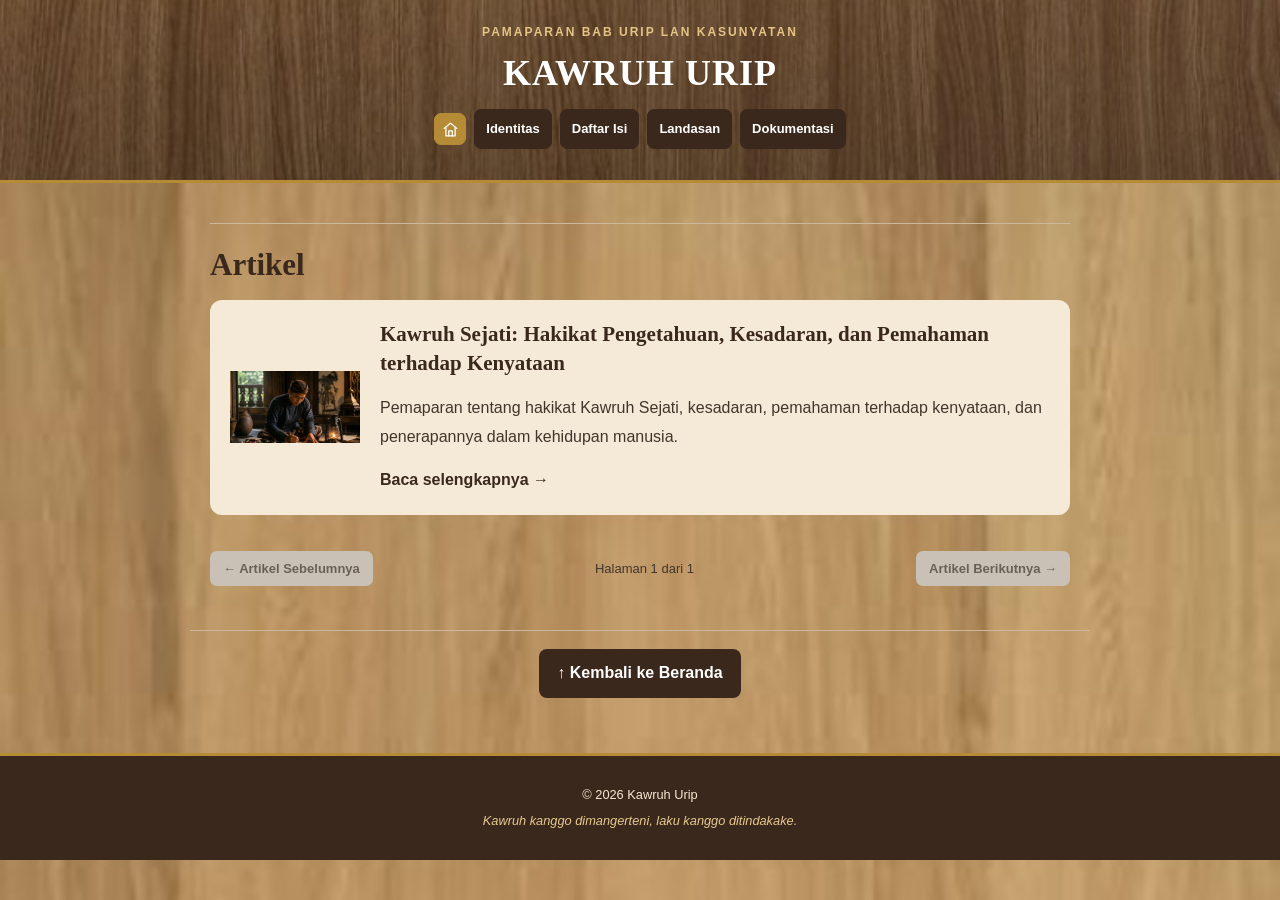
==== commit 105a86ee: "Refactor index.html for layout and style updates Updated meta tags, styles, and structure for improv" ====
--- a/index.html
+++ b/index.html
@@ -1,119 +1,604 @@
 <!DOCTYPE html>
 <html lang="id">
 <head>
-  <meta charset="UTF-8">
-  <meta name="viewport" content="width=device-width, initial-scale=1">
-
-  <meta
-    name="description"
-    content="Kawruh Urip: pemaparan tentang urip, jati diri, kesadaran, dan kasunyatan."
-  >
-  <meta name="theme-color" content="#382719">
-
-  <title>Kawruh Urip | Pemaparan Bab Urip lan Kasunyatan</title>
-
-  <link rel="stylesheet" href="style.css?v=5">
+<meta charset="UTF-8">
+<meta name="viewport" content="width=device-width, initial-scale=1.0">
+
+<title>Kawruh Urip | Kawruh dan Laku Kehidupan</title>
+
+<meta name="description" content="Kawruh Urip: pemahaman tentang hakikat kehidupan, kesadaran diri, budi pekerti, dan laku nyata dalam kehidupan manusia.">
+<meta name="theme-color" content="#3b281d">
+
+<style>
+:root {
+  --cokelat: #3b281d;
+  --kartu: #f5ead8;
+  --teks: #40362c;
+  --emas: #b58b35;
+  --sambut: #eee0c9;
+}
+
+* {
+  box-sizing: border-box;
+}
+
+html {
+  scroll-behavior: smooth;
+}
+
+body {
+  margin: 0;
+  font-family: Arial, Helvetica, sans-serif;
+  line-height: 1.8;
+  color: var(--teks);
+  background: #d8bd8b url("latar-kayu-terang.jpg")
+    center top / 100% auto repeat-y;
+}
+
+/* KEPALA HALAMAN */
+.site-header {
+  position: relative;
+  overflow: hidden;
+  padding: 22px 16px 18px;
+  text-align: center;
+  color: white;
+  background: #3b281d url("header-kayu-gelap.jpg")
+    center center / cover no-repeat;
+  border-bottom: 3px solid var(--emas);
+}
+
+.header-shade {
+  position: absolute;
+  inset: 0;
+  background: linear-gradient(
+    rgba(30, 19, 12, 0.15),
+    rgba(30, 19, 12, 0.3)
+  );
+  pointer-events: none;
+}
+
+.header-content {
+  position: relative;
+  z-index: 1;
+  max-width: 1100px;
+  margin: 0 auto;
+}
+
+.eyebrow {
+  margin: 0 0 5px;
+  color: #e5c486;
+  font-size: 12px;
+  font-weight: bold;
+  letter-spacing: 2px;
+}
+
+header h1 {
+  margin: 6px 0 0;
+  font-family: Georgia, "Times New Roman", serif;
+  font-size: clamp(25px, 5vw, 36px);
+  line-height: 1.3;
+  letter-spacing: 1px;
+}
+
+header p {
+  margin: 4px 0 0;
+  font-size: 16px;
+}
+
+/* NAVIGASI */
+nav {
+  display: flex;
+  flex-wrap: wrap;
+  align-items: center;
+  justify-content: center;
+  gap: 8px;
+  padding: 13px 8px;
+  background: transparent;
+}
+
+nav a {
+  display: inline-flex;
+  align-items: center;
+  justify-content: center;
+  min-width: 0;
+  padding: 7px 11px;
+  border: 1px solid var(--cokelat);
+  border-radius: 7px;
+  background: var(--cokelat);
+  color: white;
+  font-size: 13px;
+  font-weight: bold;
+  text-decoration: none;
+  white-space: nowrap;
+}
+
+nav a:hover,
+nav a.terpilih {
+  background: var(--emas);
+  border-color: var(--emas);
+  color: white;
+}
+
+nav a.tombol-beranda {
+  flex: 0 0 32px;
+  width: 32px;
+  height: 32px;
+  padding: 0;
+}
+
+nav a.tombol-beranda svg {
+  display: block;
+  width: 17px;
+  height: 17px;
+  fill: none;
+  stroke: white;
+  stroke-width: 1.8;
+  stroke-linecap: round;
+  stroke-linejoin: round;
+}
+
+/* ISI HALAMAN */
+main {
+  width: 100%;
+  max-width: 900px;
+  margin: 0 auto;
+  padding: 20px 20px 30px;
+}
+
+h2 {
+  margin: 0 0 14px;
+  color: var(--cokelat);
+  font-family: Georgia, "Times New Roman", serif;
+  font-size: clamp(23px, 4.5vw, 31px);
+  line-height: 1.35;
+}
+
+p {
+  margin: 8px 0 14px;
+}
+
+.pemisah {
+  height: 1px;
+  margin: 20px 0;
+  border: 0;
+  background: #cbb99e;
+}
+
+.sambutan {
+  background: var(--sambut);
+  color: #4a3021;
+  padding: 16px 20px;
+  border-left: 4px solid var(--emas);
+  border-radius: 10px;
+  margin-bottom: 22px;
+}
+
+.sambutan h2 {
+  font-size: clamp(21px, 4vw, 27px);
+  margin: 0 0 5px;
+  color: #4a3021;
+}
+
+.sambutan p {
+  font-size: 15px;
+  line-height: 1.65;
+  margin: 0;
+}
+
+/* KARTU ARTIKEL */
+.kartu-artikel {
+  display: flex;
+  align-items: center;
+  gap: 20px;
+  padding: 20px;
+  border-radius: 12px;
+  background: var(--kartu);
+}
+
+.kartu-artikel + .kartu-artikel {
+  margin-top: 18px;
+}
+
+/* PAGINATION ARTIKEL */
+.navigasi-artikel {
+  display: flex;
+  align-items: center;
+  justify-content: space-between;
+  gap: 10px;
+  margin-top: 22px;
+  padding: 14px 0;
+}
+
+.navigasi-artikel button {
+  border: 0;
+  border-radius: 7px;
+  padding: 10px 13px;
+  background: var(--cokelat);
+  color: white;
+  font-size: 13px;
+  font-weight: bold;
+  cursor: pointer;
+}
+
+.navigasi-artikel button:disabled {
+  background: #c9c1b5;
+  color: #686158;
+  cursor: not-allowed;
+}
+
+#nomor-halaman-artikel {
+  font-size: 13px;
+  color: var(--teks);
+  text-align: center;
+}
+
+/* GAMBAR DAN TAUTAN ARTIKEL */
+.gambar-artikel {
+  flex: 0 0 130px;
+  width: 130px;
+  height: 155px;
+  object-fit: contain;
+  border-radius: 8px;
+}
+
+.judul-artikel {
+  display: inline-block;
+  margin-bottom: 8px;
+  color: var(--cokelat);
+  font-family: Georgia, "Times New Roman", serif;
+  font-size: 21px;
+  font-weight: bold;
+  line-height: 1.4;
+  text-decoration: none;
+}
+
+.tautan {
+  color: var(--cokelat);
+  font-weight: bold;
+  text-decoration: none;
+}
+
+.tautan:hover,
+.judul-artikel:hover {
+  color: var(--emas);
+  text-decoration: underline;
+}
+
+/* TAUTAN BERANDA */
+.tautan-blog {
+  max-width: 900px;
+  margin: 0 auto;
+  padding: 18px 15px 25px;
+  text-align: center;
+  border-top: 1px solid #cbb99e;
+}
+
+.tautan-blog a {
+  display: inline-block;
+  padding: 10px 18px;
+  border-radius: 8px;
+  background: var(--cokelat);
+  color: white;
+  font-weight: bold;
+  text-decoration: none;
+}
+
+.tautan-blog a:hover {
+  background: var(--emas);
+}
+
+/* TOMBOL KEMBALI KE ATAS */
+#backToTop {
+  position: fixed;
+  right: 18px;
+  bottom: 20px;
+  z-index: 1000;
+  width: 44px;
+  height: 44px;
+  border: 0;
+  border-radius: 50%;
+  background: var(--cokelat);
+  color: white;
+  font-size: 22px;
+  font-weight: bold;
+  box-shadow: 0 3px 10px rgba(0, 0, 0, .25);
+  cursor: pointer;
+  opacity: 0;
+  visibility: hidden;
+  transform: translateY(8px);
+  transition: opacity .25s, transform .25s, visibility .25s;
+}
+
+#backToTop.visible {
+  opacity: 1;
+  visibility: visible;
+  transform: translateY(0);
+}
+
+#backToTop:hover {
+  background: var(--emas);
+}
+
+/* TAMPILAN PONSEL */
+@media (max-width: 560px) {
+  .navigasi-artikel {
+    gap: 6px;
+  }
+
+  .navigasi-artikel button {
+    padding: 9px 8px;
+    font-size: 11px;
+  }
+
+  #nomor-halaman-artikel {
+    font-size: 11px;
+  }
+
+  .site-header {
+    padding: 18px 12px 14px;
+  }
+
+  .eyebrow {
+    font-size: 10px;
+    letter-spacing: 1.5px;
+  }
+
+  header p {
+    font-size: 15px;
+  }
+
+  nav {
+    gap: 5px;
+    padding: 12px 5px;
+  }
+
+  nav a {
+    padding: 7px 8px;
+    font-size: 11px;
+  }
+
+  nav a.tombol-beranda {
+    flex-basis: 30px;
+    width: 30px;
+    height: 30px;
+  }
+
+  main {
+    padding: 17px 17px 25px;
+  }
+
+  .sambutan {
+    padding: 13px 15px;
+    margin-bottom: 18px;
+  }
+
+  .sambutan p {
+    font-size: 14px;
+    line-height: 1.6;
+  }
+
+  .kartu-artikel {
+    flex-direction: column;
+    align-items: stretch;
+    gap: 12px;
+    padding: 16px;
+  }
+
+  .gambar-artikel {
+    width: 100%;
+    height: 145px;
+    flex-basis: auto;
+  }
+
+  .judul-artikel {
+    font-size: 20px;
+  }
+
+  #backToTop {
+    right: 14px;
+    bottom: 16px;
+  }
+}
+
+@media (max-width: 360px) {
+  nav {
+    gap: 4px;
+    padding-left: 4px;
+    padding-right: 4px;
+  }
+
+  nav a {
+    padding: 7px 6px;
+    font-size: 10px;
+  }
+
+  nav a.tombol-beranda {
+    flex-basis: 28px;
+    width: 28px;
+    height: 28px;
+  }
+}
+</style>
 </head>
 
 <body>
 
-  <!-- KEPALA HALAMAN -->
-  <header class="site-header">
-    <div class="header-shade" aria-hidden="true"></div>
-
-    <div class="header-content">
-      <p class="eyebrow">PAMAPARAN BAB URIP LAN KASUNYATAN</p>
-      <h1>KAWRUH URIP</h1>
-      <div id="navigasi-container"></div>
+<!-- KEPALA HALAMAN -->
+<header class="site-header">
+  <div class="header-shade" aria-hidden="true"></div>
+
+  <div class="header-content">
+    <p class="eyebrow">PAMAPARAN BAB URIP LAN KASUNYATAN</p>
+    <h1>KAWRUH URIP</h1>
+
+    <nav aria-label="Menu utama">
+      <a href="index.html"
+         class="tombol-beranda terpilih"
+         aria-label="Beranda"
+         title="Beranda">
+        <svg viewBox="0 0 24 24" aria-hidden="true">
+          <path d="M3 10.5 12 3l9 7.5"></path>
+          <path d="M5.5 9.5V21h13V9.5"></path>
+          <path d="M9.5 21v-7h5v7"></path>
+        </svg>
+      </a>
+
+      <a href="identitas.html">Identitas</a>
+      <a href="daftar-isi.html">Daftar Isi</a>
+      <a href="landasan.html">Landasan</a>
+      <a href="dokumentasi.html">Dokumentasi</a>
+    </nav>
+  </div>
+</header>
+
+<main>
+  <section id="beranda">
+    <hr class="pemisah">
+
+    <h2>Artikel</h2>
+
+    <div id="daftar-artikel" aria-live="polite"></div>
+
+    <div id="navigasi-artikel"
+         class="navigasi-artikel"
+         aria-label="Navigasi halaman artikel">
+
+      <button id="artikel-sebelumnya" type="button" disabled>
+        ← Artikel Sebelumnya
+      </button>
+
+      <span id="nomor-halaman-artikel">Halaman 1</span>
+
+      <button id="artikel-berikutnya" type="button">
+        Artikel Berikutnya →
+      </button>
     </div>
-  </header>
-
-  <!-- ISI BERANDA -->
-  <main class="page-wrap">
-
-    <section class="welcome paper">
-      <p class="section-kicker">SUGENG RAWUH</p>
-
-      <h2>Wilujeng Rawuh ing Kawruh Urip</h2>
-
-      <p>
-        Kawruh Urip minangka papan kanggo nyimak lan mangerteni
-        babagan urip, jati diri, kesadaran, lan kasunyatan.
-        Isi lan pamaparan ing situs iki bakal dikembangake
-        kanthi bertahap.
-      </p>
-    </section>
-
-    <section id="identitas" class="content-card">
-      <h2>Identitas</h2>
-
-      <p>
-        Kawruh Urip minangka papan pamaparan babagan urip,
-        jati diri, kesadaran, lan kasunyatan.
-        Bagian iki bakal dikembangake kanggo njlentrehake
-        identitas lan arah pamaparan Kawruh Urip.
-      </p>
-    </section>
-
-    <section id="daftar-isi" class="content-card">
-      <h2>Daftar Isi</h2>
-
-      <p>
-        Artikel lan pamaparan Kawruh Urip bakal ditambahake
-        kanthi bertahap.
-      </p>
-
-      <div class="article-placeholder">
-        <span class="article-mark">01</span>
-
-        <div>
-          <h3>Pamaparan Kawruh Urip</h3>
-
-          <p>
-            Pambuka kanggo mangerteni arah pamaparan
-            babagan urip lan kasunyatan.
-          </p>
-        </div>
-
-        <span class="coming-soon">Segera</span>
-      </div>
-    </section>
-
-    <section id="dokumentasi" class="content-card">
-      <h2>Dokumentasi</h2>
-
-      <p>
-        Dokumentasi bakal diisi kanthi bertahap
-        nalika bahan lan naskah wis disiapake.
-      </p>
-    </section>
-
-  </main>
-
-  <!-- FOOTER -->
-  <footer class="site-footer">
-    <p class="footer-title">KAWRUH URIP</p>
-
-    <p class="footer-note">
-      Pemaparan babagan urip lan kasunyatan.
-    </p>
-
-    <p class="copyright">
-      © Kawruh Urip
-    </p>
-  </footer>
-
-  <!-- TOMBOL KEMBALI KE ATAS -->
-  <button
-    id="backToTop"
-    class="back-to-top"
-    type="button"
-    aria-label="Kembali ke atas"
-  >↑</button>
-
-  <!-- JAVASCRIPT -->
-  <script src="navigasi.js"></script>
-  <script src="script.js"></script>
+  </section>
+</main>
+
+<div class="tautan-blog">
+  <a href="index.html">↑ Kembali ke Beranda</a>
+</div>
+
+<button id="backToTop"
+        type="button"
+        aria-label="Kembali ke atas"
+        title="Kembali ke atas">
+  ↑
+</button>
+
+<div id="footer-container"></div>
+
+<script src="daftar-artikel.js"></script>
+
+<script>
+var artikelPerHalaman = 3;
+var halamanArtikel = 0;
+
+var semuaArtikel = Array.isArray(window.DAFTAR_ARTIKEL)
+  ? window.DAFTAR_ARTIKEL
+  : [];
+
+function buatKartuArtikel(artikel) {
+  var kartu = document.createElement('article');
+  kartu.className = 'kartu-artikel';
+
+  if (artikel.gambar) {
+    var gambar = document.createElement('img');
+    gambar.src = artikel.gambar;
+    gambar.alt = artikel.alt || artikel.judul;
+    gambar.className = 'gambar-artikel';
+    gambar.loading = 'lazy';
+    kartu.appendChild(gambar);
+  }
+
+  var isi = document.createElement('div');
+
+  var judul = document.createElement('a');
+  judul.href = artikel.url;
+  judul.className = 'judul-artikel';
+  judul.textContent = artikel.judul;
+
+  var ringkasan = document.createElement('p');
+  ringkasan.textContent = artikel.ringkasan || '';
+
+  var tautan = document.createElement('a');
+  tautan.href = artikel.url;
+  tautan.className = 'tautan';
+  tautan.textContent = 'Baca selengkapnya →';
+
+  isi.append(judul, ringkasan, tautan);
+  kartu.appendChild(isi);
+
+  return kartu;
+}
+
+function tampilkanArtikel() {
+  var wadah = document.getElementById('daftar-artikel');
+  wadah.replaceChildren();
+
+  var mulai = halamanArtikel * artikelPerHalaman;
+
+  semuaArtikel
+    .slice(mulai, mulai + artikelPerHalaman)
+    .forEach(function(artikel) {
+      wadah.appendChild(buatKartuArtikel(artikel));
+    });
+
+  if (semuaArtikel.length === 0) {
+    var pesan = document.createElement('p');
+    pesan.textContent = 'Artikel belum tersedia.';
+    wadah.appendChild(pesan);
+  }
+
+  var totalHalaman = Math.max(
+    1,
+    Math.ceil(semuaArtikel.length / artikelPerHalaman)
+  );
+
+  document.getElementById('nomor-halaman-artikel').textContent =
+    'Halaman ' + (halamanArtikel + 1) + ' dari ' + totalHalaman;
+
+  document.getElementById('artikel-sebelumnya').disabled =
+    halamanArtikel === 0;
+
+  document.getElementById('artikel-berikutnya').disabled =
+    halamanArtikel >= totalHalaman - 1;
+}
+
+document.getElementById('artikel-sebelumnya')
+  .addEventListener('click', function() {
+    if (halamanArtikel > 0) {
+      halamanArtikel--;
+      tampilkanArtikel();
+    }
+  });
+
+document.getElementById('artikel-berikutnya')
+  .addEventListener('click', function() {
+    if ((halamanArtikel + 1) * artikelPerHalaman < semuaArtikel.length) {
+      halamanArtikel++;
+      tampilkanArtikel();
+    }
+  });
+
+var backToTop = document.getElementById('backToTop');
+
+function updateBackToTop() {
+  backToTop.classList.toggle('visible', window.scrollY > 260);
+}
+
+window.addEventListener('scroll', updateBackToTop, { passive: true });
+
+backToTop.addEventListener('click', function() {
+  window.scrollTo({ top: 0, behavior: 'smooth' });
+});
+
+tampilkanArtikel();
+updateBackToTop();
+</script>
+
+<script src="footer.js"></script>
 
 </body>
 </html>
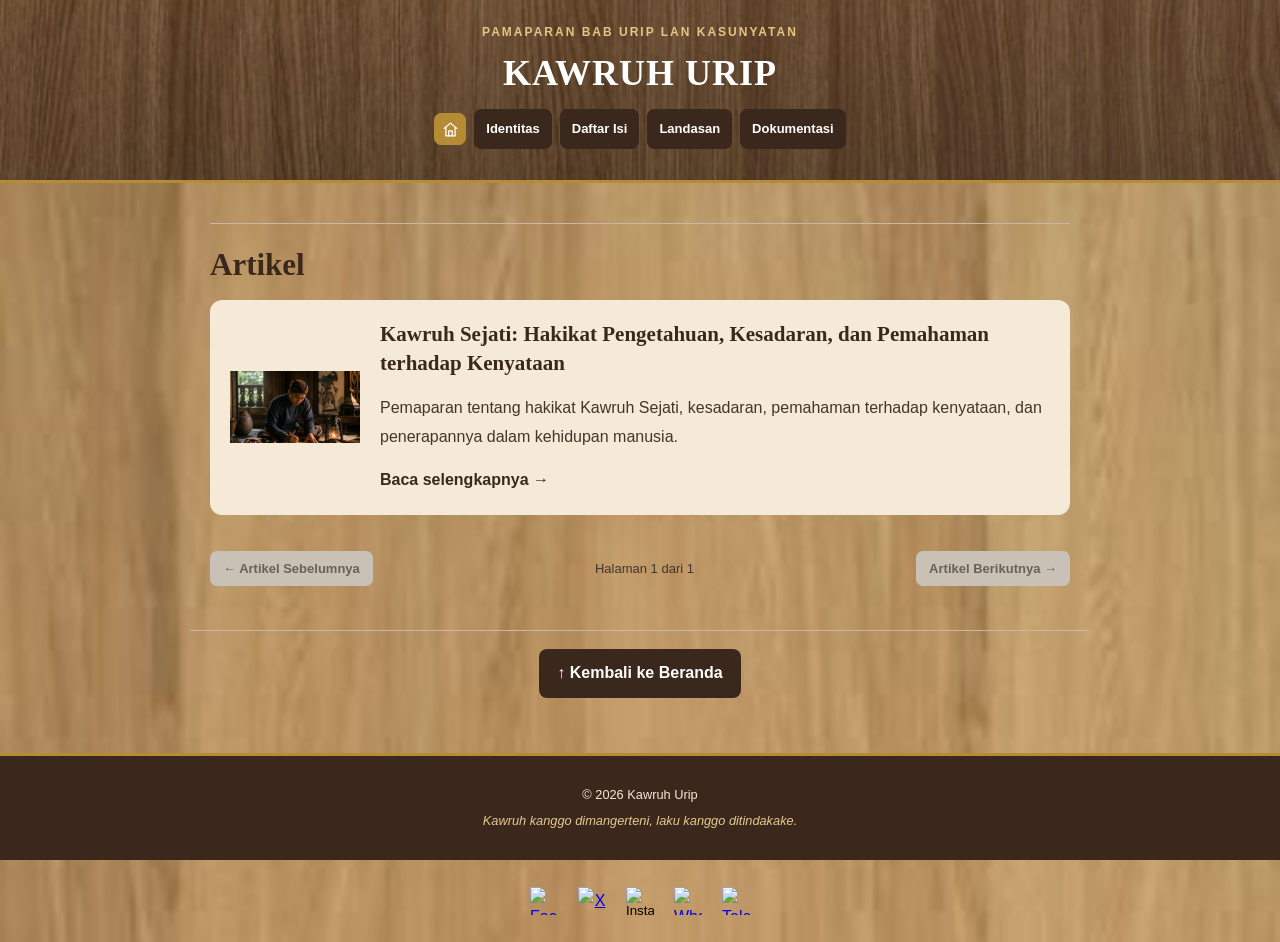
==== commit 99f14dbb: "Fix formatting issues in index.html" ====
--- a/index.html
+++ b/index.html
@@ -597,7 +597,7 @@
 tampilkanArtikel();
 updateBackToTop();
 </script>
-
+<script src="navigasi.js"></script>
 <script src="footer.js"></script>
 
 </body>
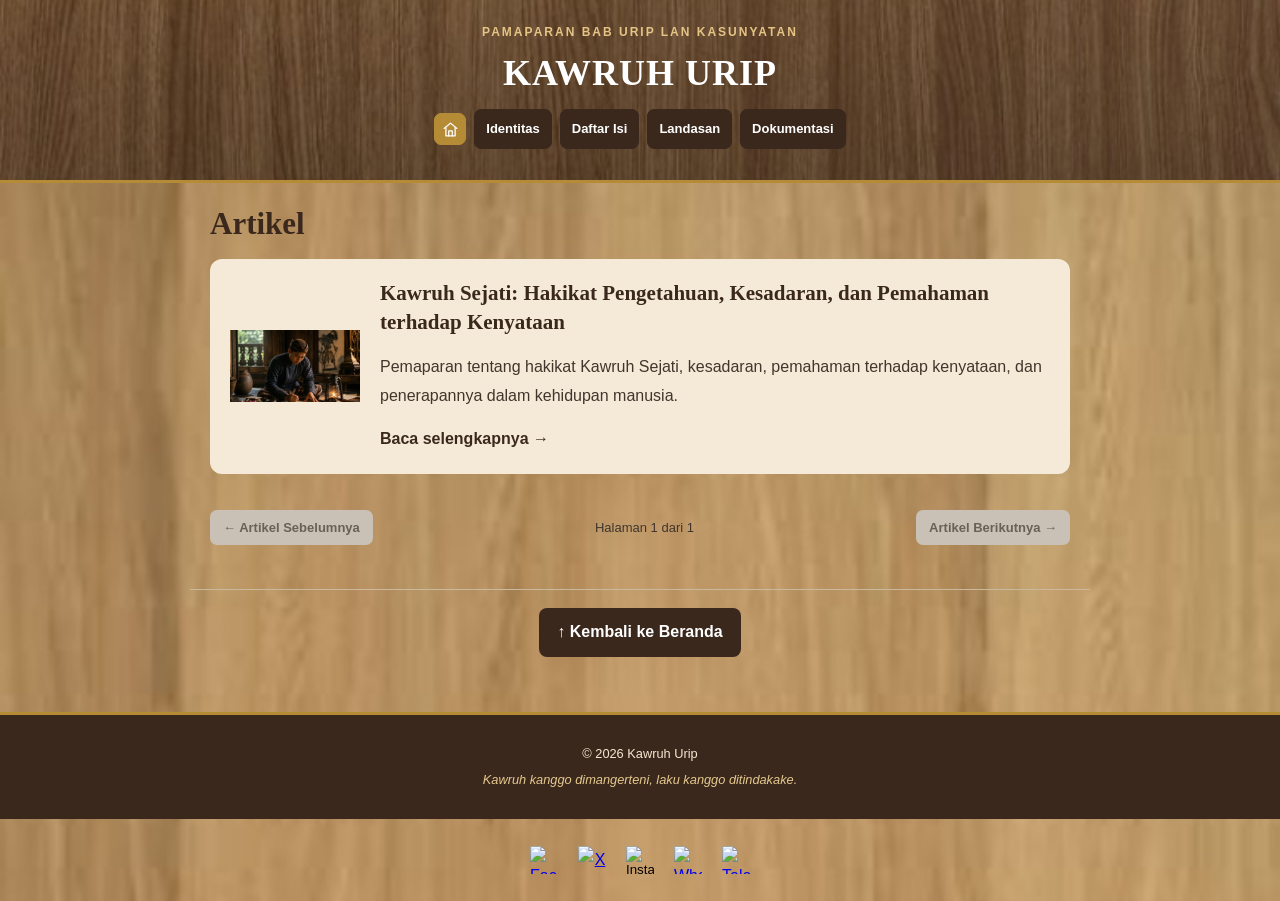
==== commit b00dcee9: "Remove horizontal rule from main section Removed unnecessary horizontal rule from the main section." ====
--- a/index.html
+++ b/index.html
@@ -453,8 +453,7 @@
 
 <main>
   <section id="beranda">
-    <hr class="pemisah">
-
+  
     <h2>Artikel</h2>
 
     <div id="daftar-artikel" aria-live="polite"></div>
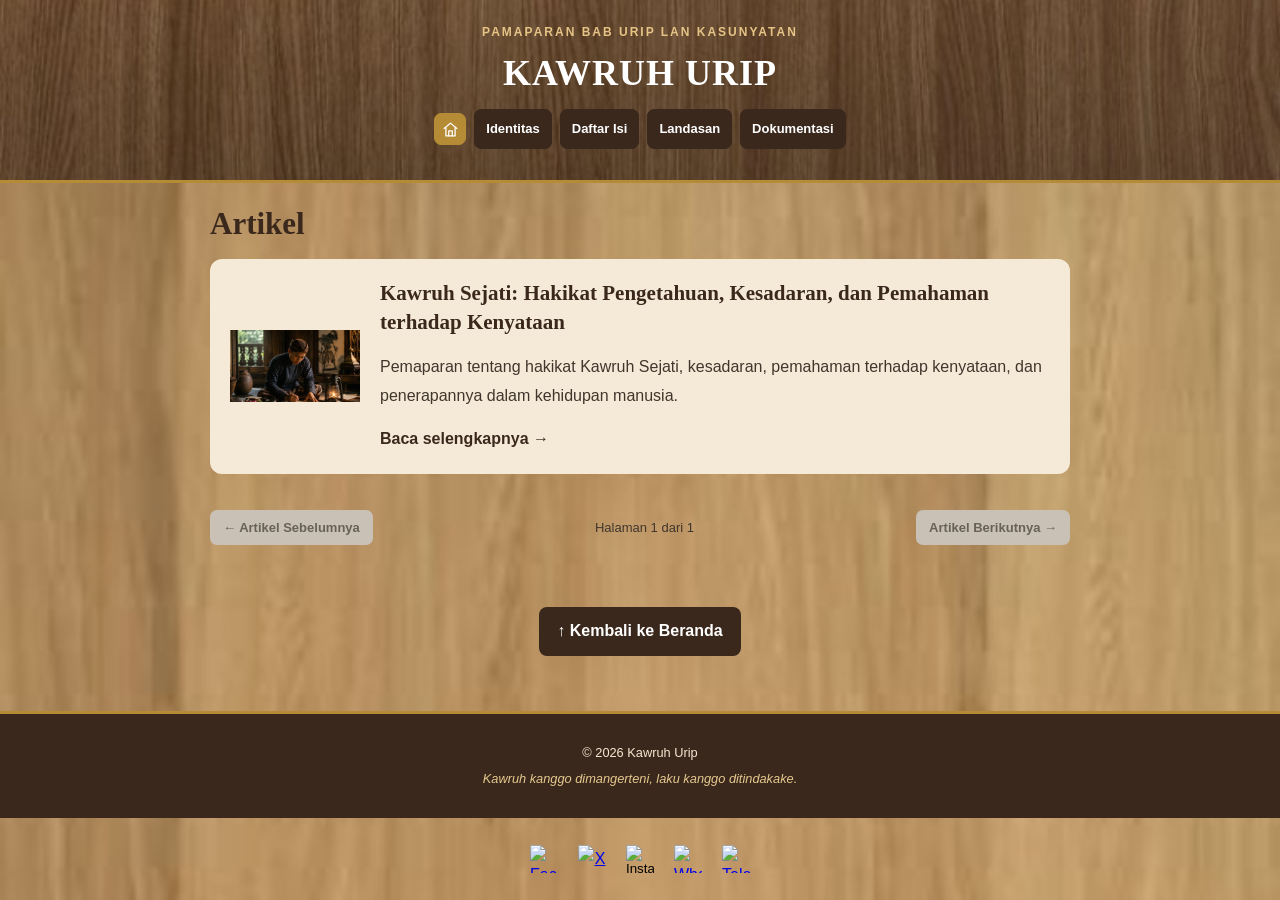
==== commit 164add96: "Remove border-top from main container style Remove border-top style from the main container." ====
--- a/index.html
+++ b/index.html
@@ -270,7 +270,7 @@
   margin: 0 auto;
   padding: 18px 15px 25px;
   text-align: center;
-  border-top: 1px solid #cbb99e;
+  
 }
 
 .tautan-blog a {
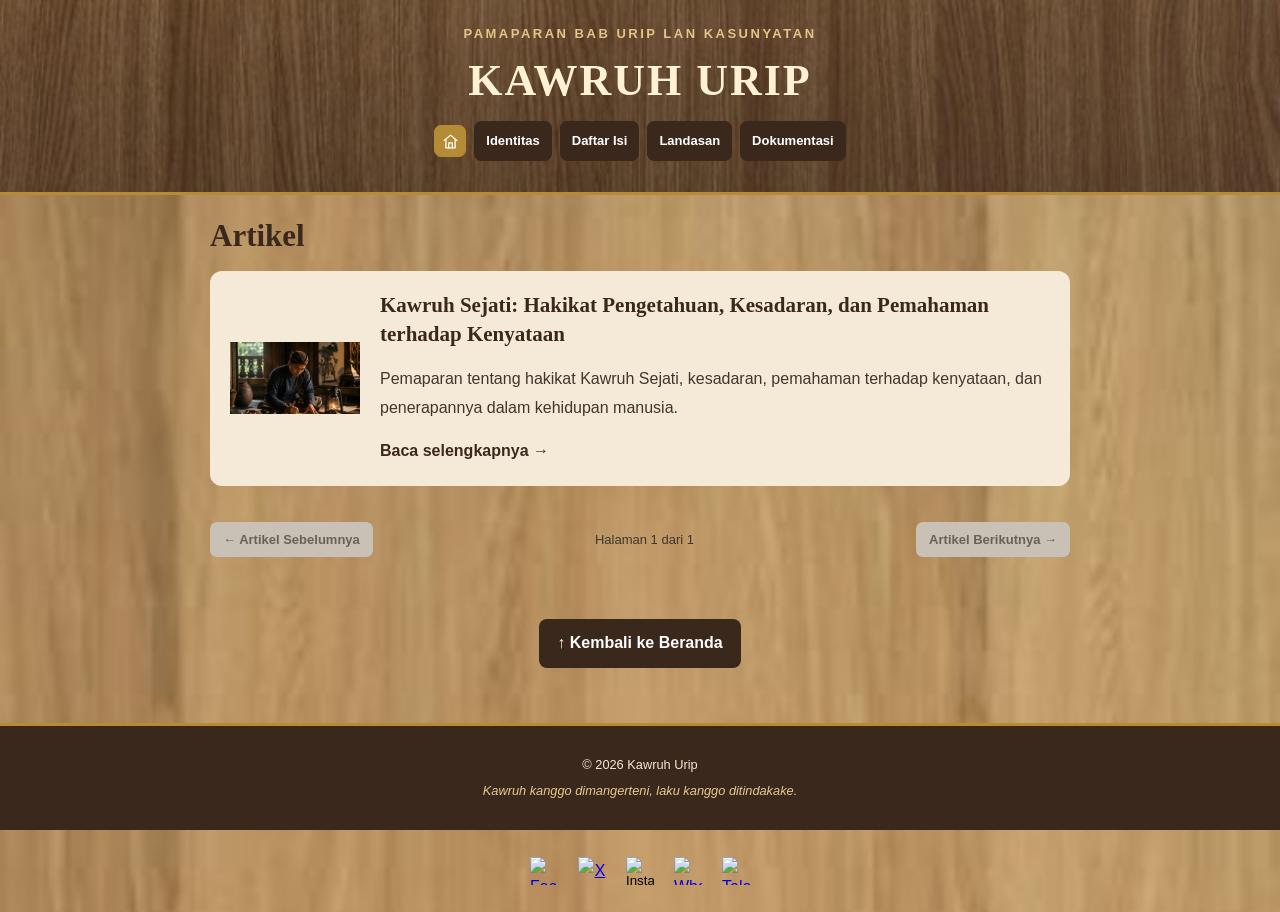
==== commit 23267a00: "Update styles for site header and eyebrow elements" ====
--- a/index.html
+++ b/index.html
@@ -64,25 +64,25 @@
   margin: 0 auto;
 }
 
-.eyebrow {
-  margin: 0 0 5px;
+.site-header .eyebrow {
+  margin: 0 0 8px;
   color: #e5c486;
-  font-size: 12px;
+  font-size: 13px;
   font-weight: bold;
+  letter-spacing: 2.5px;
+}
+
+.site-header h1 {
+  margin: 8px 0 0;
+  color: #fff1d2;
+  font-family: Georgia, "Times New Roman", serif;
+  font-size: clamp(32px, 6vw, 44px);
+  line-height: 1.25;
   letter-spacing: 2px;
 }
 
-header h1 {
-  margin: 6px 0 0;
-  font-family: Georgia, "Times New Roman", serif;
-  font-size: clamp(25px, 5vw, 36px);
-  line-height: 1.3;
-  letter-spacing: 1px;
-}
-
-header p {
-  margin: 4px 0 0;
-  font-size: 16px;
+.site-header .header-content > p {
+  font-size: 13px;
 }
 
 /* NAVIGASI */
